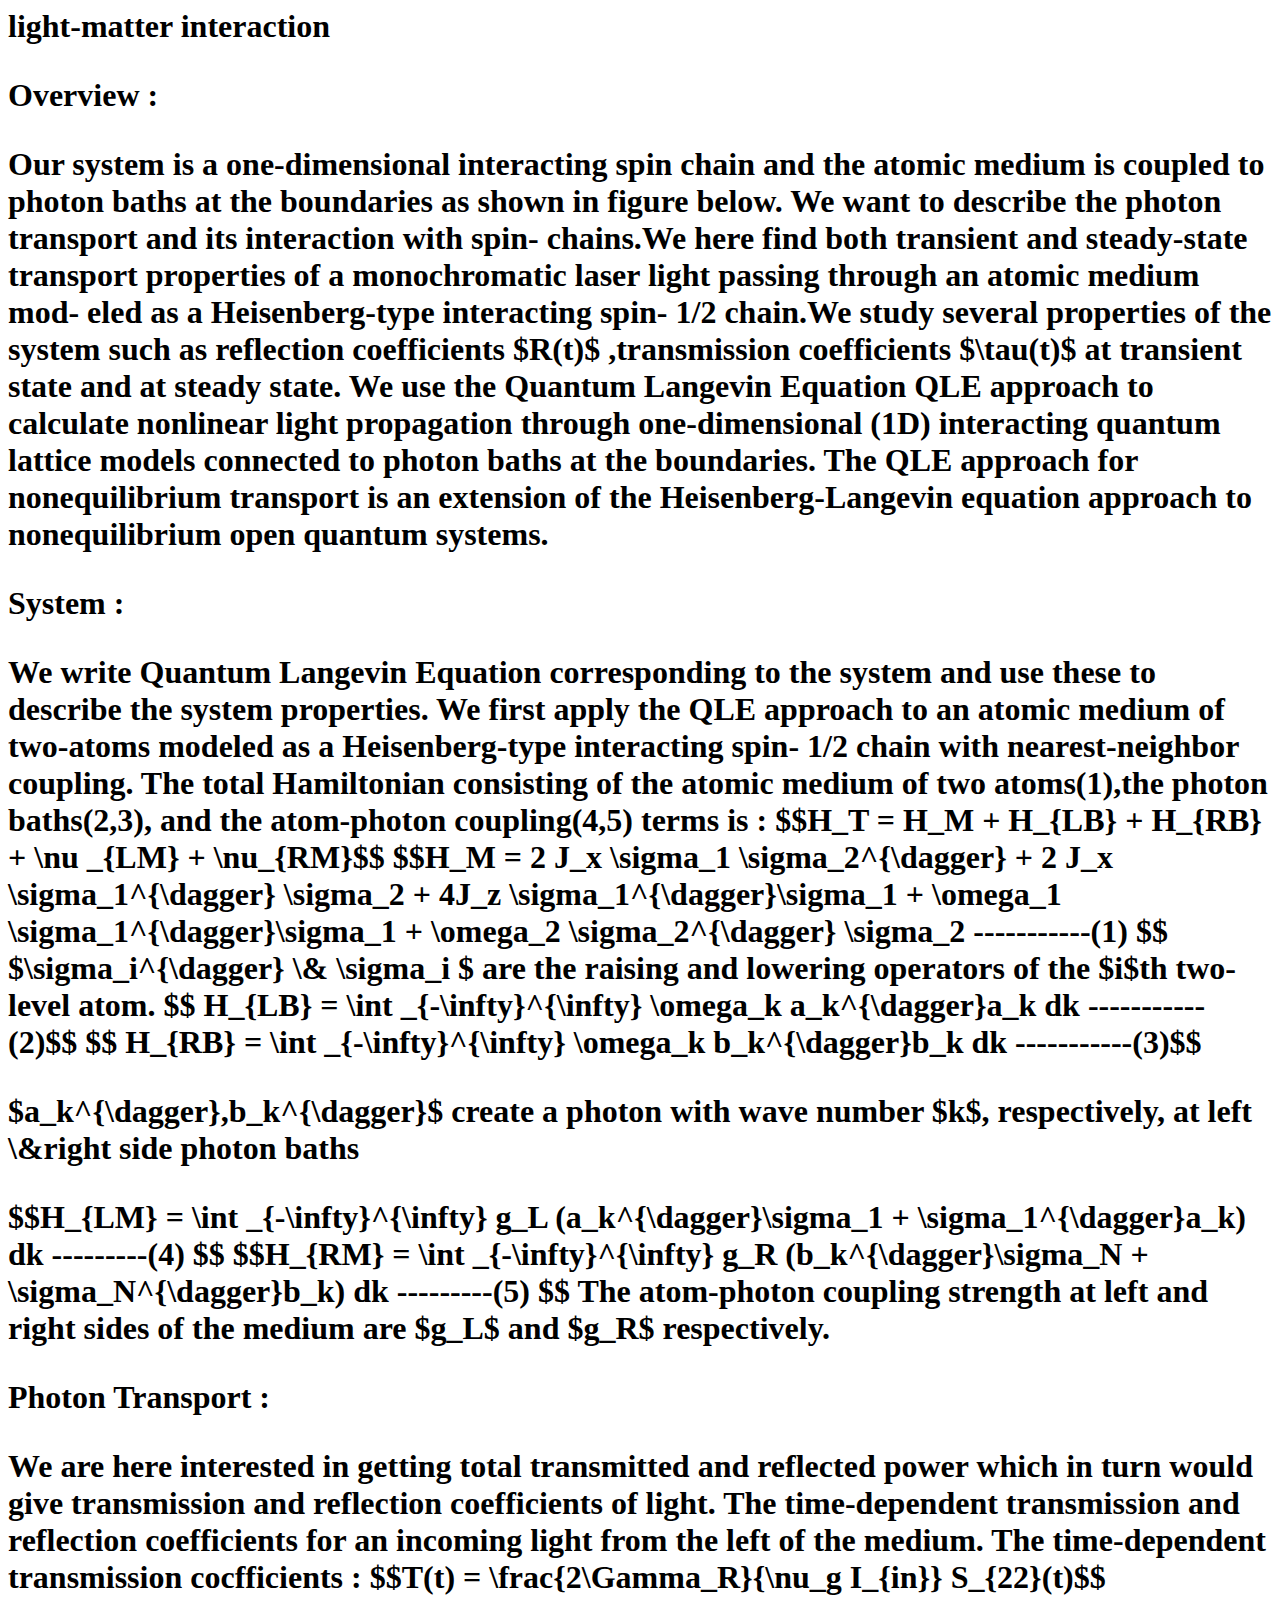
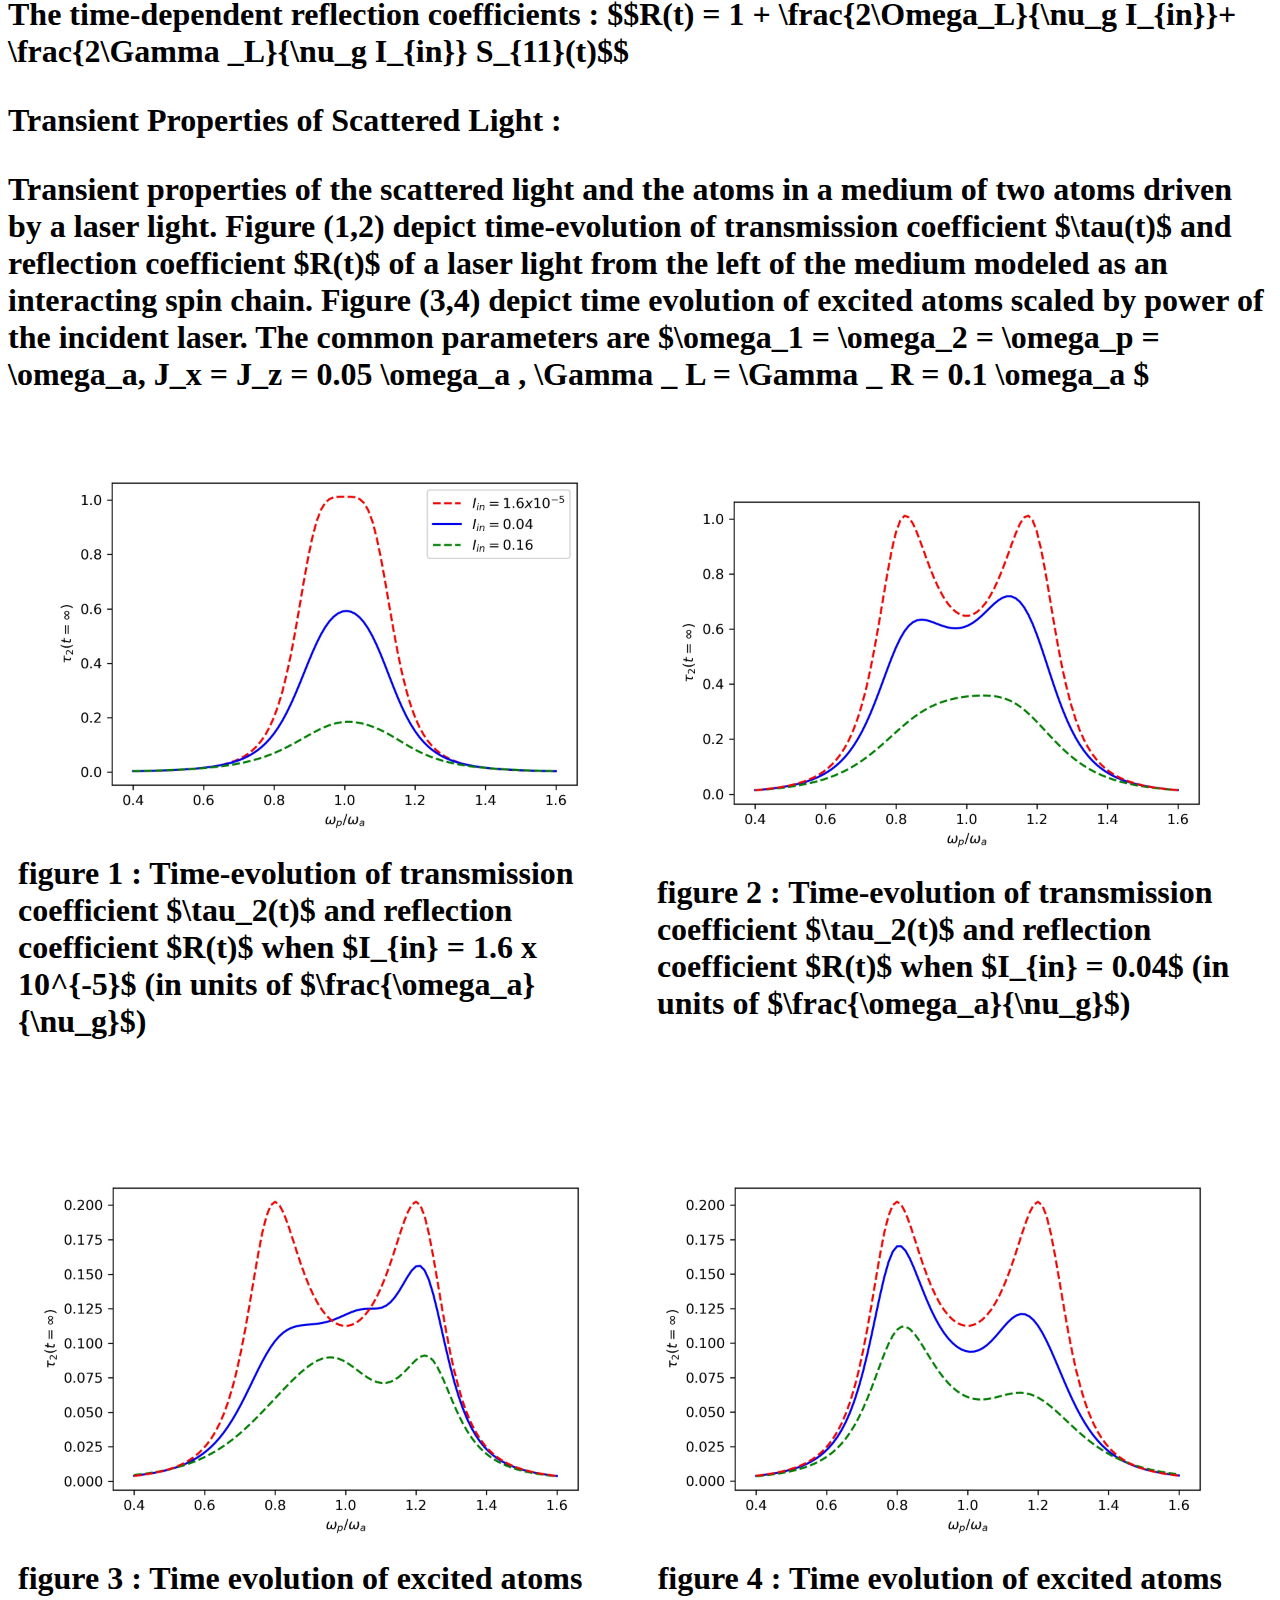
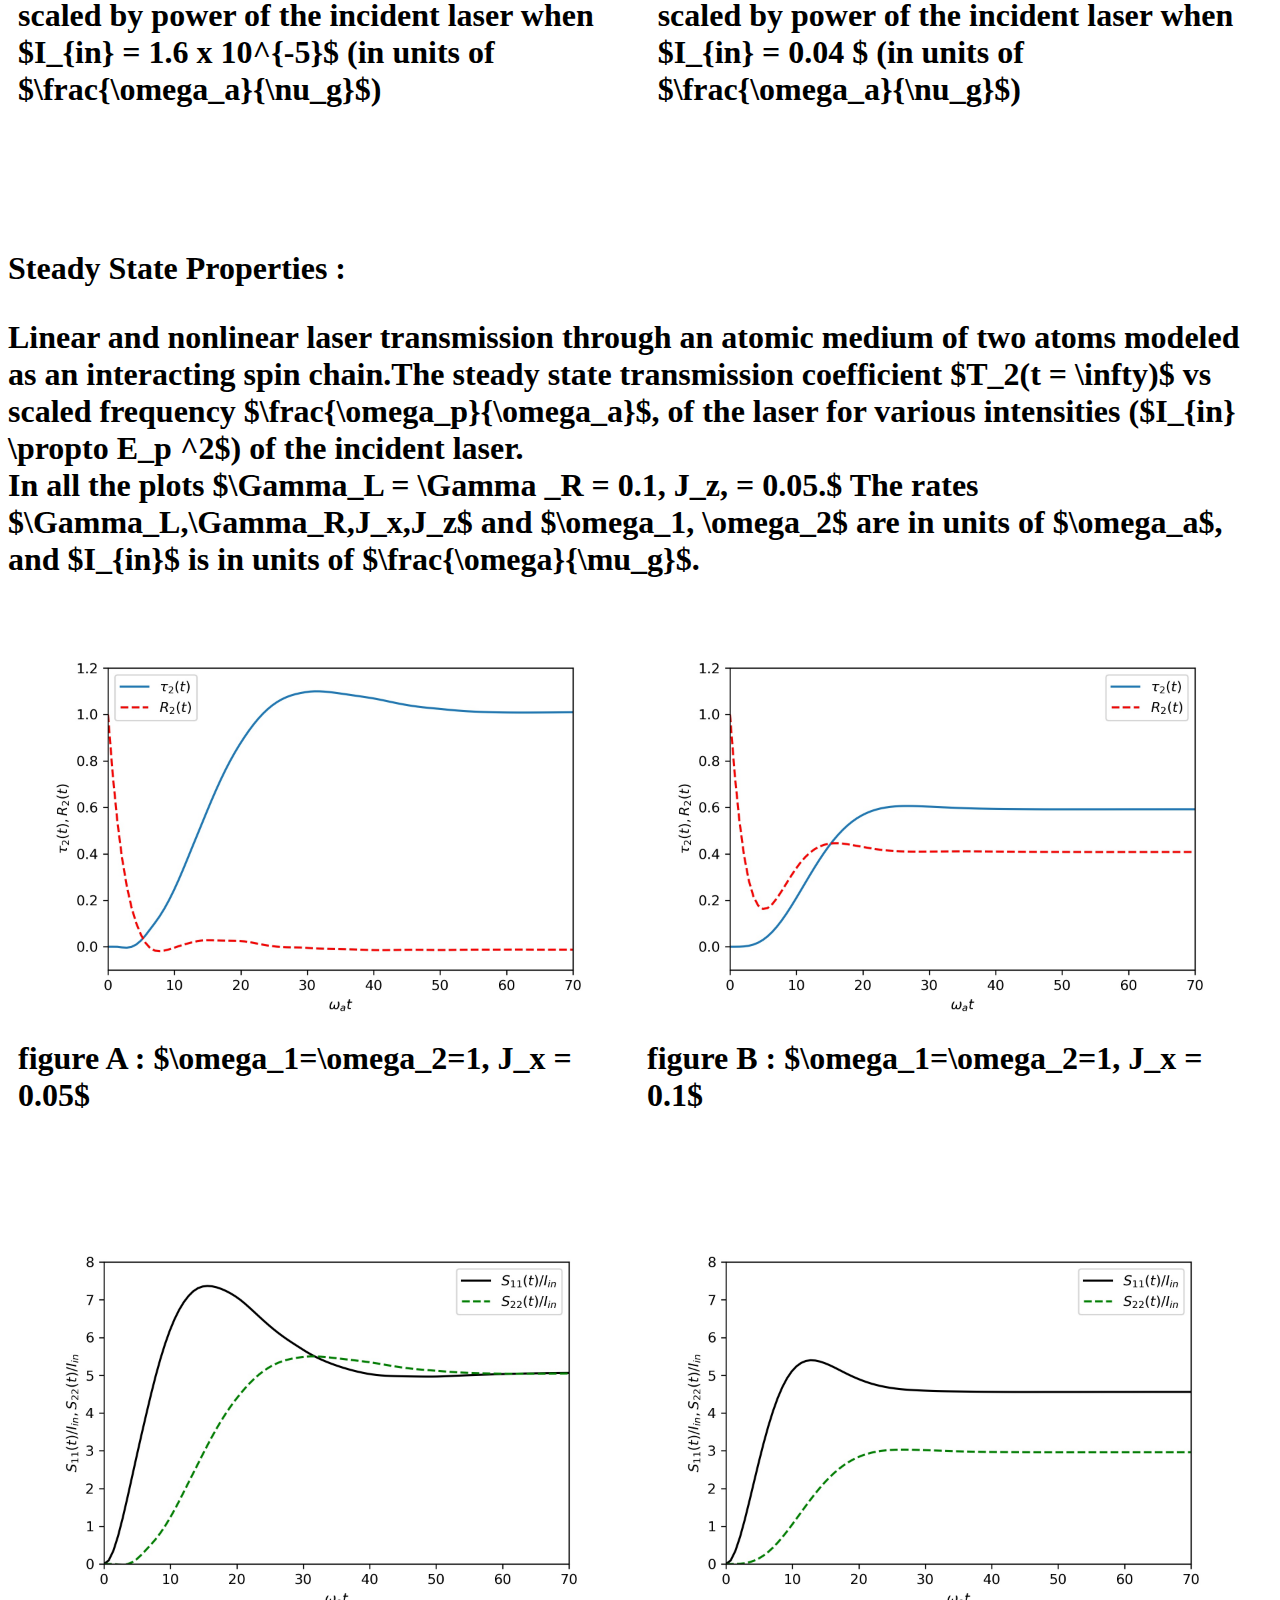
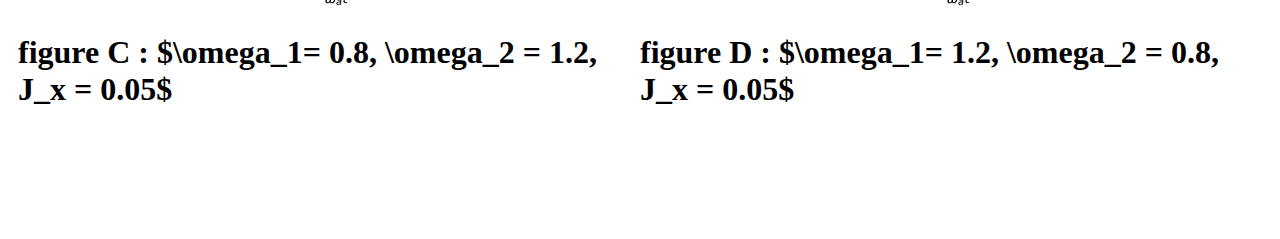
==== light/light.html @ db8a4f79 "Update light.html" ====
<html>
<!DOCTYPE HTML PUBLIC "-//W3C//DTD HTML 4.01//EN" "http://www.w3.org/TR/html4/strict.dtd">
<html lang="en">
<head>
<meta http-equiv="content-type" content="text/html; charset=utf-8">
<title>Light Matter Interactions</title>
<script type="text/javascript" charset="utf-8" src="
https://cdn.mathjax.org/mathjax/latest/MathJax.js?config=TeX-AMS-MML_HTMLorMML,
https://vincenttam.github.io/javascripts/MathJaxLocal.js"></script>
	<style>
		.container{
			position:relative;
			width:calc(100% - 20px);
			height:fit-content;
			
			padding:10px;
		}
		.row{
			position:relative;
			width:100%;
			height:fit-content;
	
			display:flex;
			justify-content:space-around;
			align-items:center;
		}
		.col{
		           position:relative;
			display:flex;
			justify-content:center;
			align-items:center;
			flex-direction:column;
			margin-bottom:100px;
		}
		.col>div{
			 margin-top:20px;
			}
	</style>
</head>
<body>
	<h1>light-matter interaction<h1>
<p>
	<b>Overview :</b>
	<p>

Our system is a one-dimensional interacting spin chain and the atomic medium
is coupled to photon baths at the boundaries as shown in figure below.
We want to describe the photon transport and its interaction with spin-
chains.We here find both transient and steady-state transport properties
of a monochromatic laser light passing through an atomic medium mod-
eled as a Heisenberg-type interacting spin- 1/2 chain.We study several
properties of the system such as reflection coefficients $R(t)$ ,transmission
coefficients $\tau(t)$ at transient state and at steady state. We use the Quantum 
		Langevin Equation QLE approach to calculate nonlinear light 
 propagation through one-dimensional (1D) interacting quantum lattice models 
connected to photon baths at the boundaries. The QLE approach for nonequilibrium transport 
		is an extension of
the Heisenberg-Langevin equation approach to nonequilibrium open quantum systems. 
<br>
		
<p>
	<b>
System : </b><p>
		We write Quantum Langevin Equation corresponding to the
system and use these to describe the system properties. We first apply the QLE approach 
		to an atomic medium of two-atoms modeled 
as a Heisenberg-type interacting spin- 1/2 chain with nearest-neighbor
coupling. The total Hamiltonian consisting of the atomic medium of two atoms(1),the
photon baths(2,3), and the atom-photon coupling(4,5) terms is :
$$H_T =  H_M + H_{LB} + H_{RB} + \nu _{LM} + \nu_{RM}$$
$$H_M = 2 J_x \sigma_1 \sigma_2^{\dagger} + 2 J_x \sigma_1^{\dagger} \sigma_2 + 
4J_z \sigma_1^{\dagger}\sigma_1 + \omega_1 \sigma_1^{\dagger}\sigma_1 + \omega_2 \sigma_2^{\dagger} \sigma_2 -----------(1)
$$
		$\sigma_i^{\dagger} \& \sigma_i $ are the raising and lowering operators of the $i$th two-level atom.
$$ H_{LB} = \int _{-\infty}^{\infty} \omega_k a_k^{\dagger}a_k dk -----------(2)$$
$$ H_{RB} = \int _{-\infty}^{\infty} \omega_k b_k^{\dagger}b_k dk -----------(3)$$
<p>
$a_k^{\dagger},b_k^{\dagger}$ create a photon with wave number $k$, respectively, at left \&right side photon baths
<p>
$$H_{LM} = \int _{-\infty}^{\infty} g_L (a_k^{\dagger}\sigma_1 + \sigma_1^{\dagger}a_k) dk ---------(4)
$$
$$H_{RM} = \int _{-\infty}^{\infty} g_R (b_k^{\dagger}\sigma_N + \sigma_N^{\dagger}b_k) dk ---------(5)
$$
	The atom-photon coupling strength at left and right sides of the medium are $g_L$ and $g_R$ respectively.

<p>
<b>Photon Transport :</b>
<p>
We are here interested in getting total transmitted and reflected power which in turn would give transmission and reflection coefficients of light.
The time-dependent transmission and reflection coefficients for an incoming light from the left of the medium.

The time-dependent transmission cocfficients :
$$T(t) = \frac{2\Gamma_R}{\nu_g I_{in}} S_{22}(t)$$
<br>
The time-dependent reflection coefficients :

$$R(t) = 1 + \frac{2\Omega_L}{\nu_g I_{in}}+ \frac{2\Gamma _L}{\nu_g I_{in}} S_{11}(t)$$

 <p>
<b>Transient Properties of Scattered Light : </b>
<p>
Transient properties of the scattered light and the atoms in a medium of
two atoms driven by a laser light. Figure (1,2) depict time-evolution of
transmission coefficient $\tau(t)$ and reflection coefficient $R(t)$ of a laser
light from the left of the medium modeled as an interacting spin chain.
Figure (3,4) depict time evolution of excited atoms scaled by power of
the incident laser.

The common parameters are

$\omega_1 = \omega_2 = \omega_p = \omega_a, J_x = J_z =  0.05 \omega_a , \Gamma _ L = \Gamma _ R = 0.1 \omega_a $
<div class="container">
	<div class="row" >
		<div class="col" >
			<img src="fig1.jpg" height="400px" width="600px"/>
			<div > figure 1 : Time-evolution of transmission coefficient $\tau_2(t)$
				 and reflection coefficient $R(t)$ when $I_{in} = 1.6 x 10^{-5}$ (in units of $\frac{\omega_a}{\nu_g}$) </div>
		</div>
		<div class="col">
			<img src="fig2.jpg" height="400px" width="600px"/>
			<div> figure 2 : Time-evolution of transmission coefficient $\tau_2(t)$
				 and reflection coefficient $R(t)$ when $I_{in} = 0.04$ (in units of $\frac{\omega_a}{\nu_g}$) </div>
		</div>
	</div>
	<div class="row">
		<div class="col" >
			<img src="fig3.jpg" height="400px" width="600px"/>
			<div > figure 3 : Time evolution of excited atoms scaled by power of the incident laser when  $I_{in} = 1.6 x 10^{-5}$ (in units of $\frac{\omega_a}{\nu_g}$) </div>
		</div>
		<div class="col" >
			<img src="fig4.jpg" height="400px" width="600px"/>
			<div > figure 4 : Time evolution of excited atoms scaled by power of the incident laser when  $I_{in} = 0.04 $ (in units of $\frac{\omega_a}{\nu_g}$) </div>
		</div>
	</div>
</div>


<p>
<b>Steady State Properties :</b>
<p>
Linear and nonlinear laser transmission through an atomic medium of
two atoms modeled as an interacting spin chain.The steady state
transmission coefficient $T_2(t = \infty)$ vs scaled frequency $\frac{\omega_p}{\omega_a}$, of the laser
for various intensities ($I_{in} \propto E_p ^2$) of the incident laser.
<br>
In all the plots $\Gamma_L = \Gamma _R = 0.1, J_z, = 0.05.$ The rates $\Gamma_L,\Gamma_R,J_x,J_z$ and
$\omega_1, \omega_2$ are in units of $\omega_a$, and $I_{in}$ is in units of $\frac{\omega}{\mu_g}$.


<div class="container">
	<div class="row" >
		<div class="col" >
			<img src="figA.jpg" height="400px" width="600px"/>
			<div > figure A : $\omega_1=\omega_2=1, J_x = 0.05$ </div>
		</div>
		<div class="col">
			<img src="figB.jpg" height="400px" width="600px"/>
			<div > figure B : $\omega_1=\omega_2=1, J_x = 0.1$ </div>
		</div>
	</div>
	<div class="row">
		<div class="col" >
			<img src="figC.jpg" height="400px" width="600px"/>
			<div > figure C : $\omega_1= 0.8, \omega_2 = 1.2, J_x = 0.05$ </div>
		</div>
		<div class="col" >
			<img src="figD.jpg" height="400px" width="600px"/>
			<div > figure D : $\omega_1= 1.2, \omega_2 = 0.8, J_x = 0.05$ </div>
		</div>
	</div>
</div>

</body>
</html>
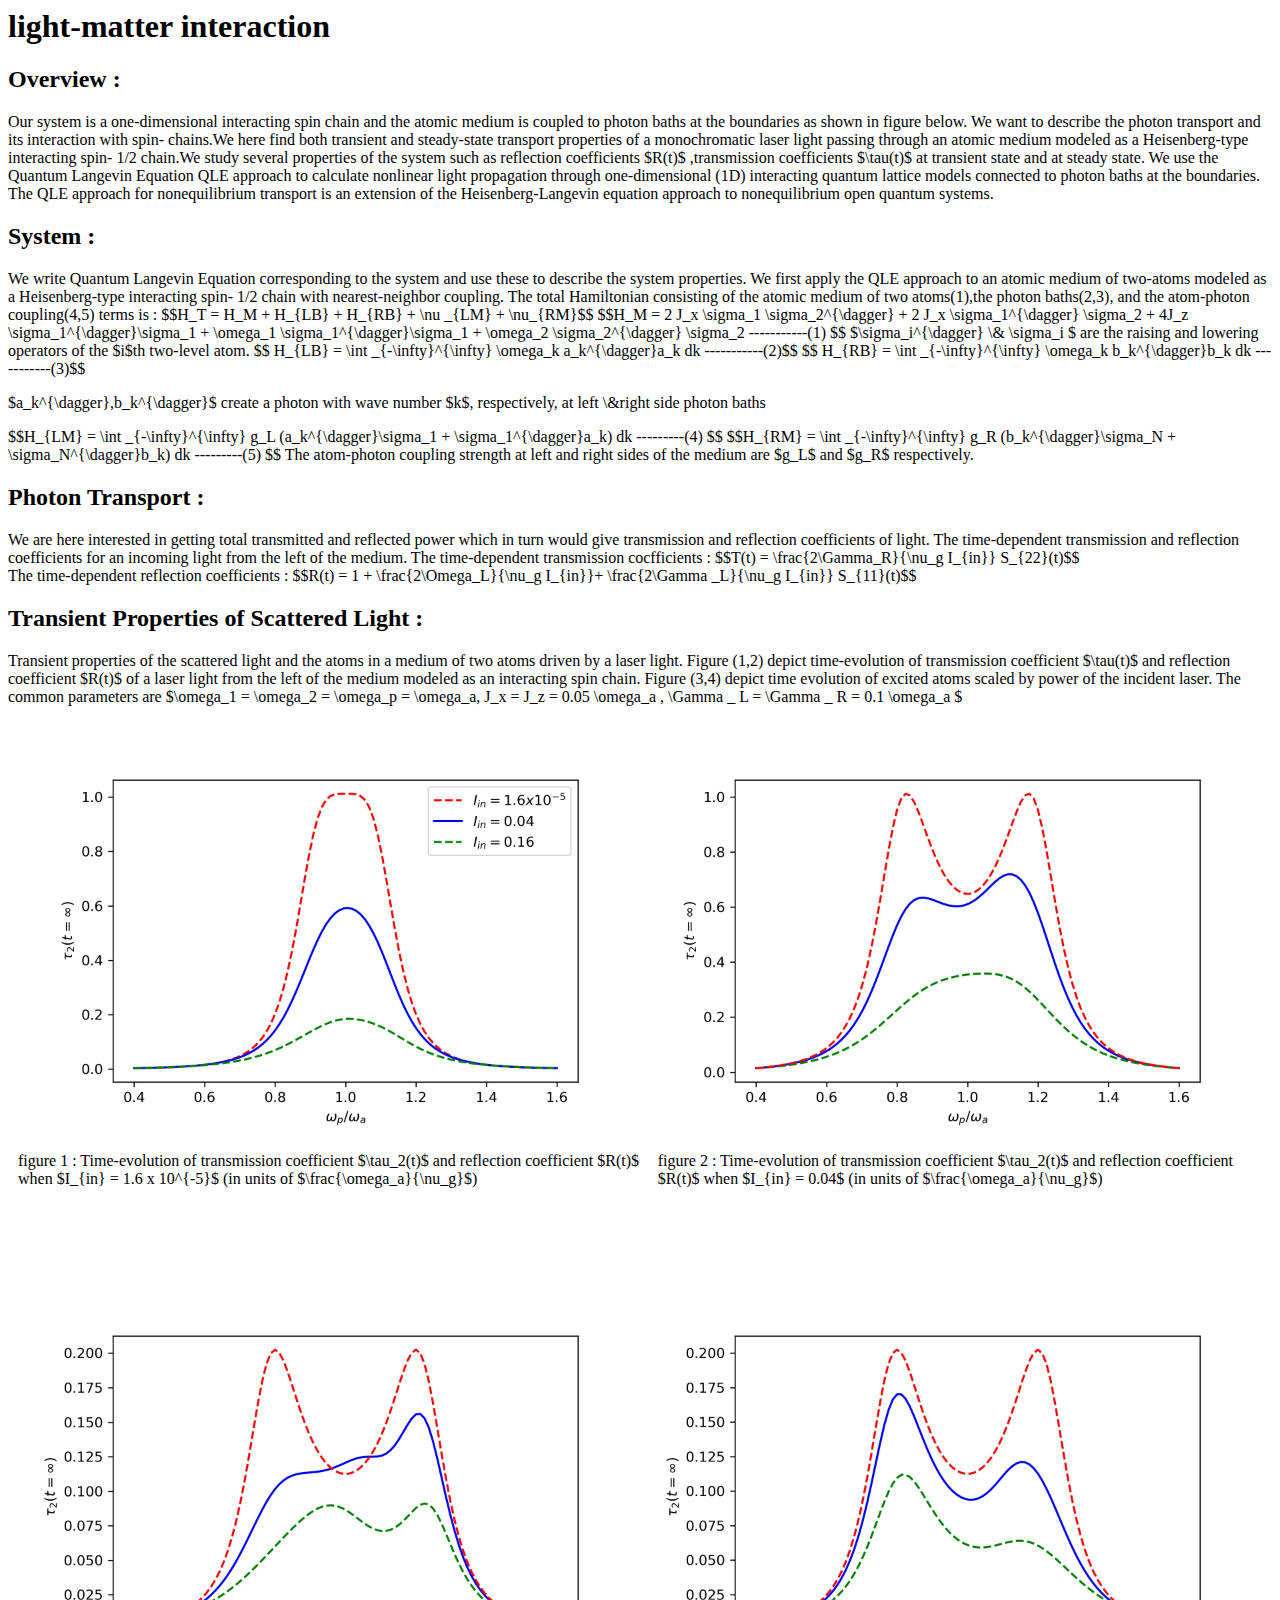
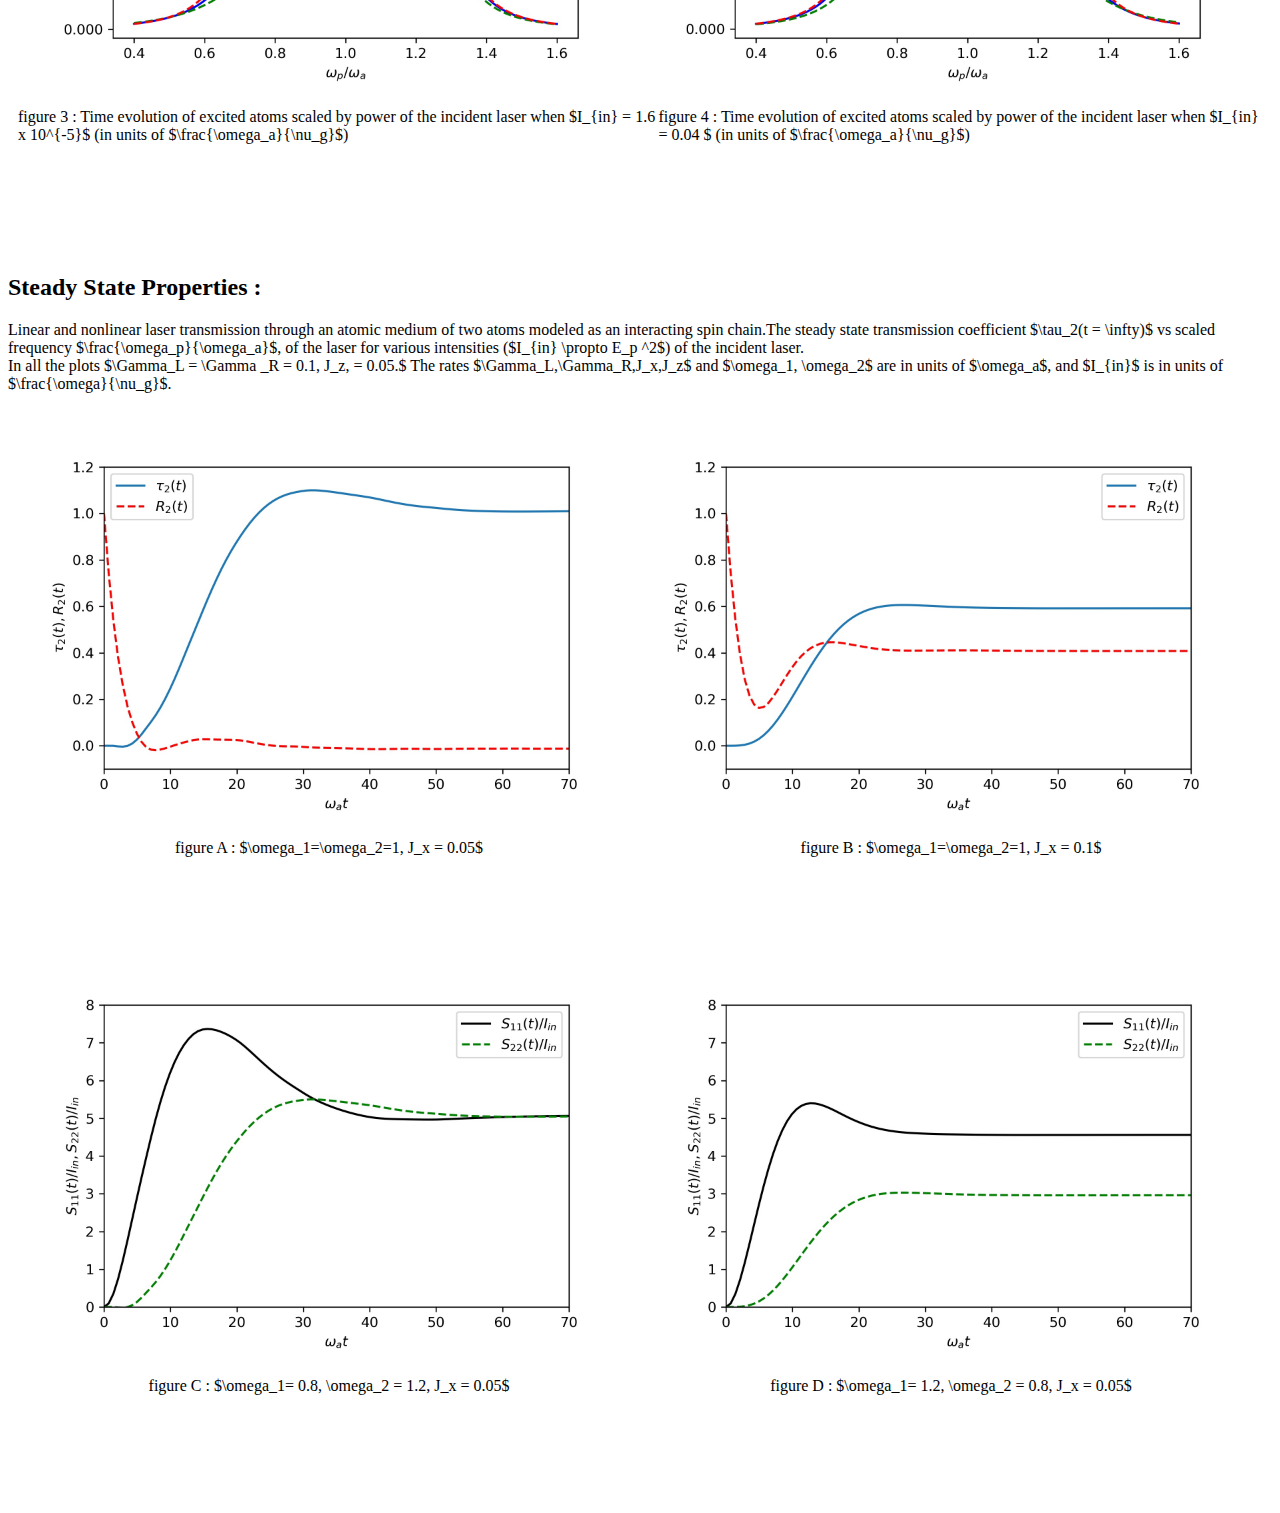
==== commit 4e89d5ab: "Update light.html" ====
--- a/light/light.html
+++ b/light/light.html
@@ -38,17 +38,15 @@
 	</style>
 </head>
 <body>
-	<h1>light-matter interaction<h1>
-<p>
-	<b>Overview :</b>
-	<p>
+	<h1>light-matter interaction</h1>
+
+<h2>Overview :</h2>
 
 Our system is a one-dimensional interacting spin chain and the atomic medium
 is coupled to photon baths at the boundaries as shown in figure below.
 We want to describe the photon transport and its interaction with spin-
 chains.We here find both transient and steady-state transport properties
-of a monochromatic laser light passing through an atomic medium mod-
-eled as a Heisenberg-type interacting spin- 1/2 chain.We study several
+of a monochromatic laser light passing through an atomic medium modeled as a Heisenberg-type interacting spin- 1/2 chain.We study several
 properties of the system such as reflection coefficients $R(t)$ ,transmission
 coefficients $\tau(t)$ at transient state and at steady state. We use the Quantum 
 		Langevin Equation QLE approach to calculate nonlinear light 
@@ -59,8 +57,8 @@
 <br>
 		
 <p>
-	<b>
-System : </b><p>
+	<h2>System : </h2>
+	<p>
 		We write Quantum Langevin Equation corresponding to the
 system and use these to describe the system properties. We first apply the QLE approach 
 		to an atomic medium of two-atoms modeled 
@@ -84,7 +82,7 @@
 	The atom-photon coupling strength at left and right sides of the medium are $g_L$ and $g_R$ respectively.
 
 <p>
-<b>Photon Transport :</b>
+<h2>Photon Transport :</h2>
 <p>
 We are here interested in getting total transmitted and reflected power which in turn would give transmission and reflection coefficients of light.
 The time-dependent transmission and reflection coefficients for an incoming light from the left of the medium.
@@ -97,7 +95,7 @@
 $$R(t) = 1 + \frac{2\Omega_L}{\nu_g I_{in}}+ \frac{2\Gamma _L}{\nu_g I_{in}} S_{11}(t)$$
 
  <p>
-<b>Transient Properties of Scattered Light : </b>
+<h2>Transient Properties of Scattered Light : </h2>
 <p>
 Transient properties of the scattered light and the atoms in a medium of
 two atoms driven by a laser light. Figure (1,2) depict time-evolution of
@@ -136,15 +134,15 @@
 
 
 <p>
-<b>Steady State Properties :</b>
+<h2>Steady State Properties :</h2>
 <p>
 Linear and nonlinear laser transmission through an atomic medium of
 two atoms modeled as an interacting spin chain.The steady state
-transmission coefficient $T_2(t = \infty)$ vs scaled frequency $\frac{\omega_p}{\omega_a}$, of the laser
-for various intensities ($I_{in} \propto E_p ^2$) of the incident laser.
+transmission coefficient $\tau_2(t = \infty)$ vs scaled frequency $\frac{\omega_p}{\omega_a}$, of the laser
+for various intensities  ($I_{in} \propto E_p ^2$) of the incident laser.
 <br>
 In all the plots $\Gamma_L = \Gamma _R = 0.1, J_z, = 0.05.$ The rates $\Gamma_L,\Gamma_R,J_x,J_z$ and
-$\omega_1, \omega_2$ are in units of $\omega_a$, and $I_{in}$ is in units of $\frac{\omega}{\mu_g}$.
+$\omega_1, \omega_2$ are in units of $\omega_a$, and $I_{in}$ is in units of $\frac{\omega}{\nu_g}$.
 
 
 <div class="container">
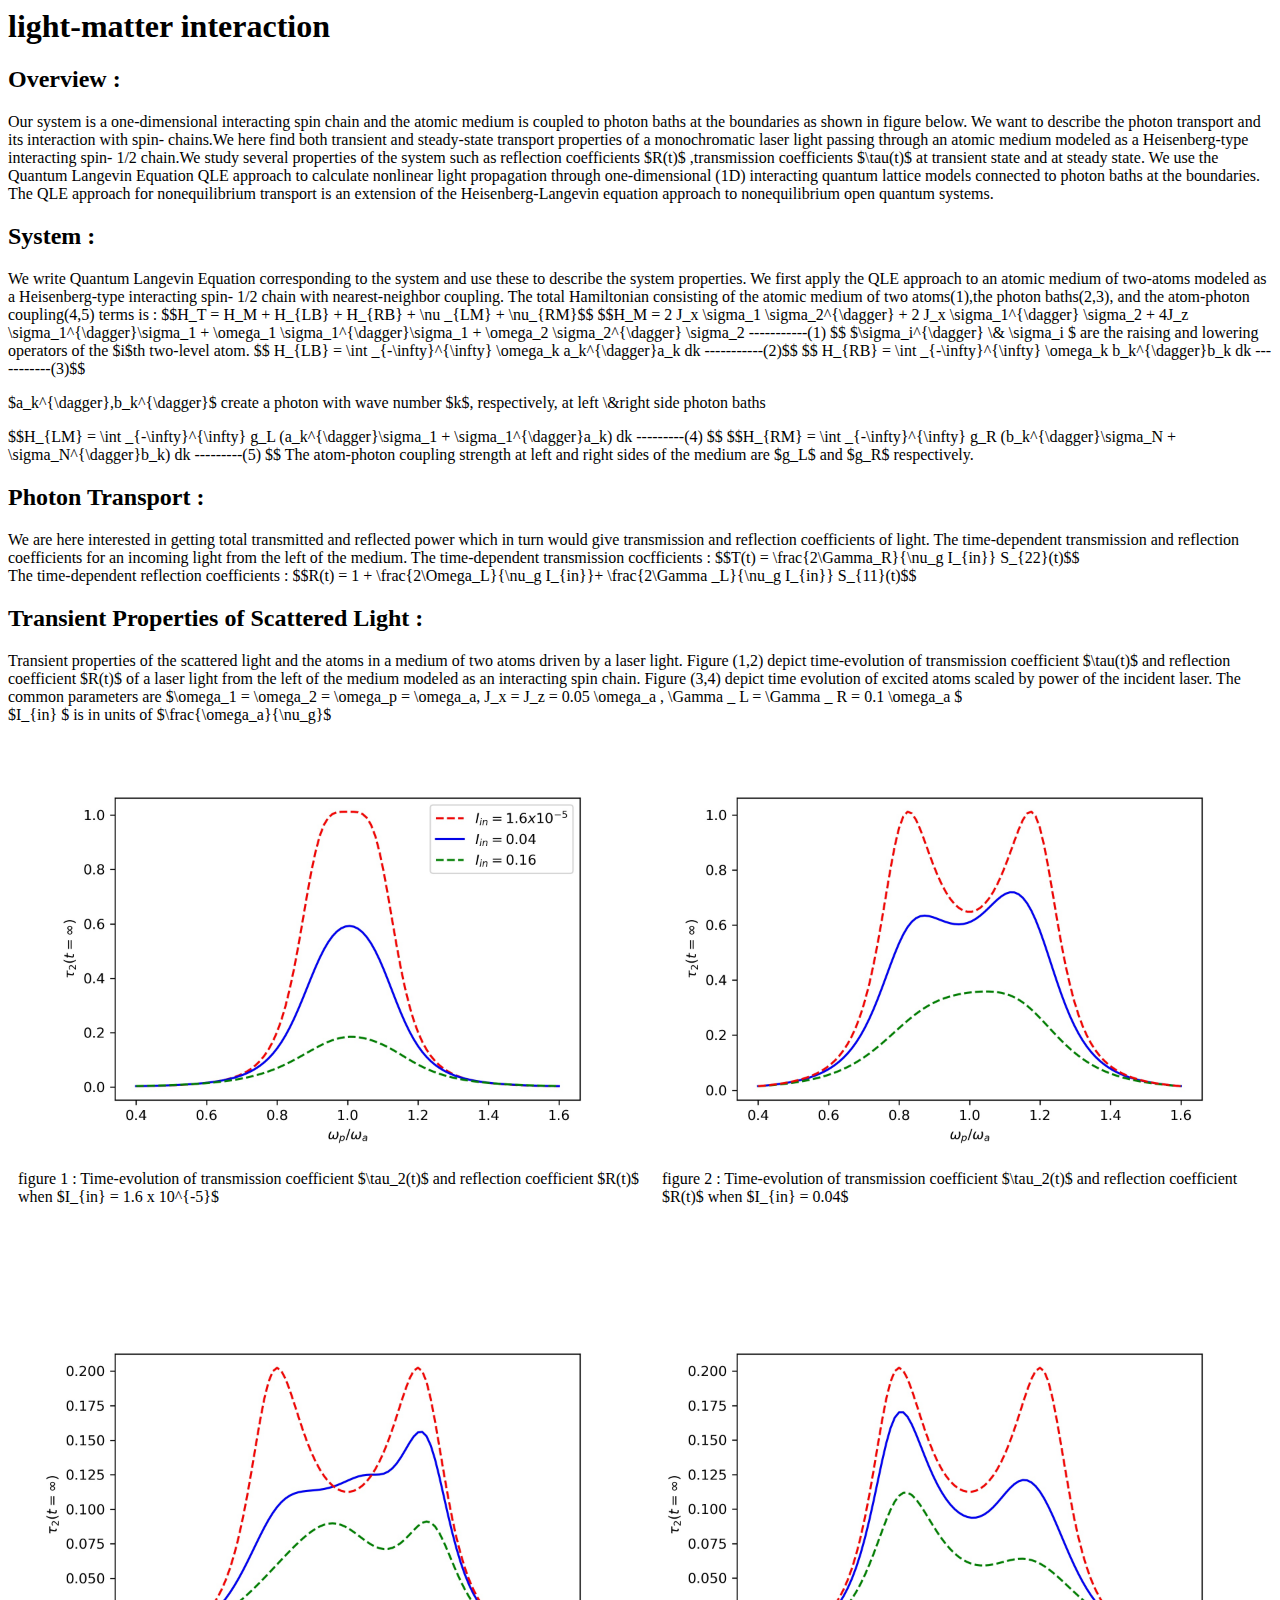
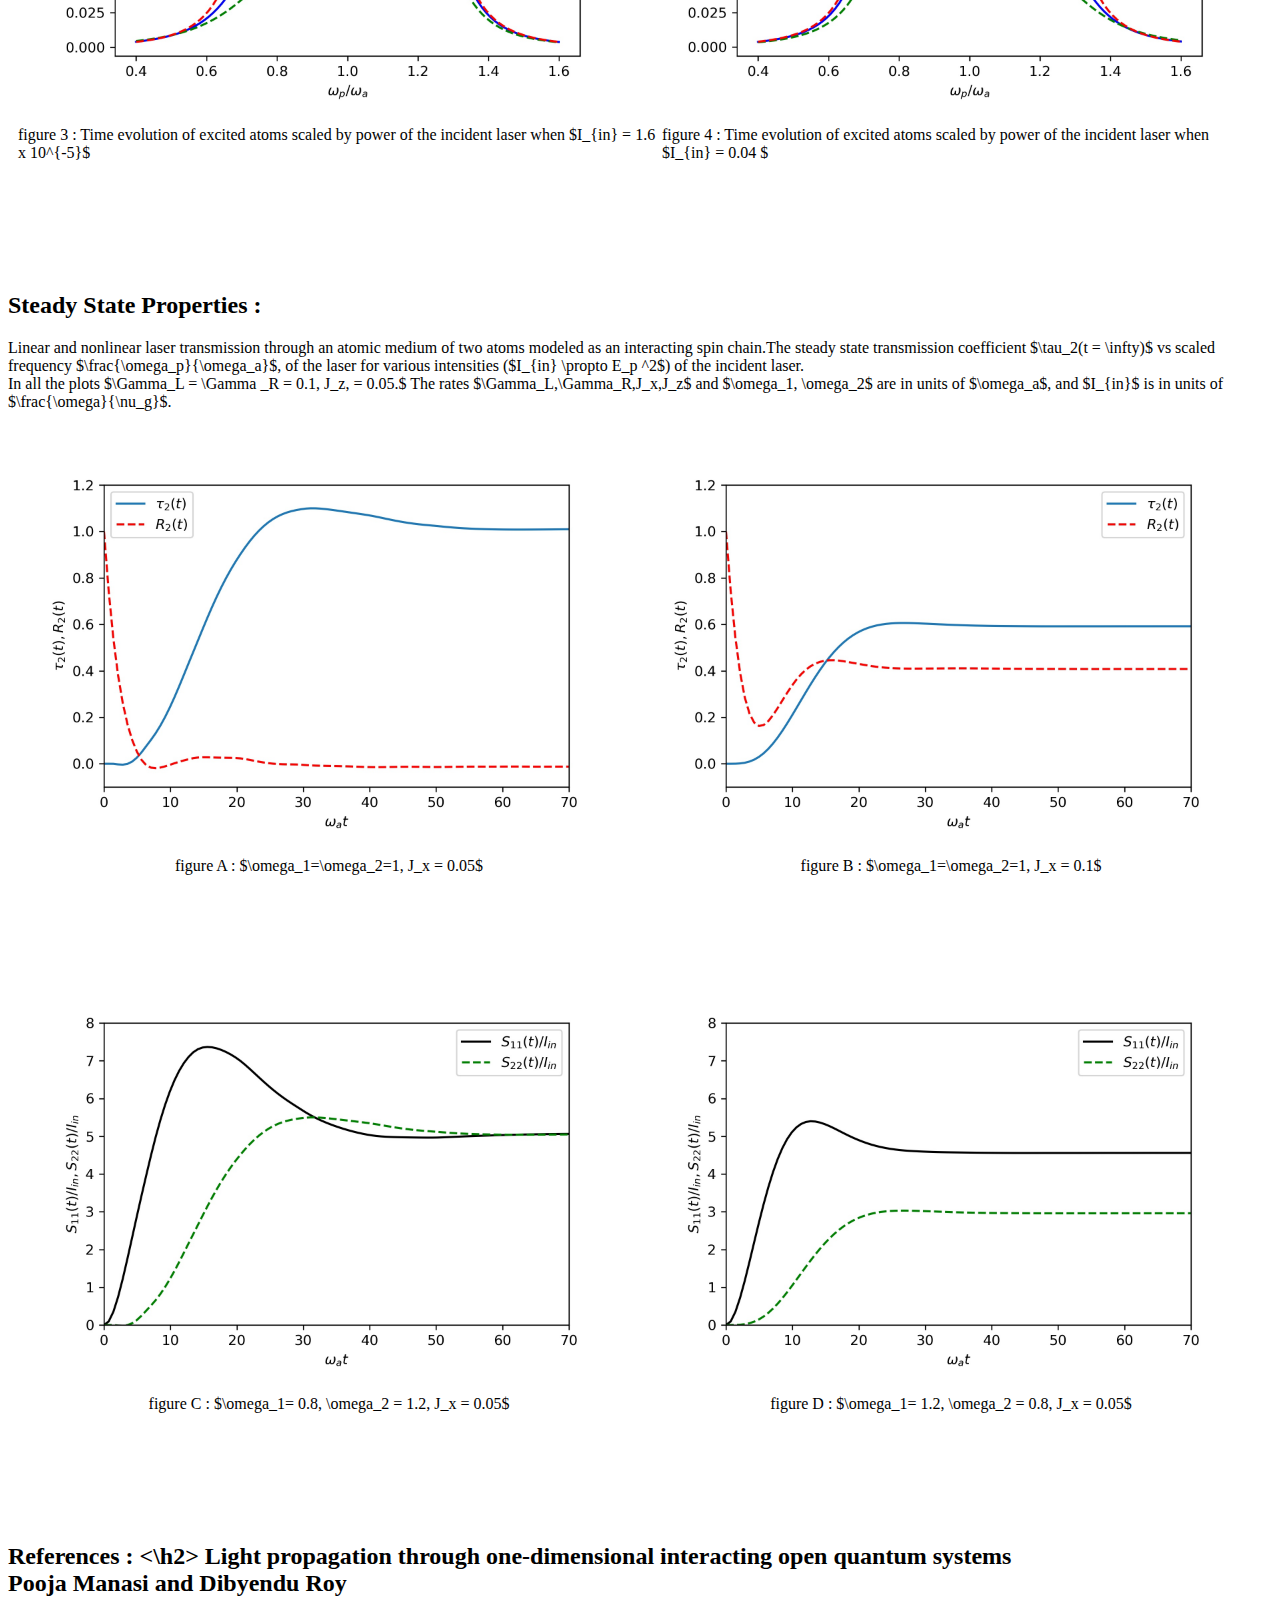
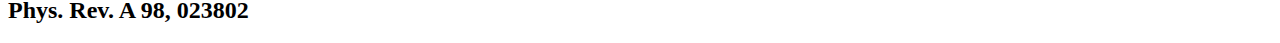
==== commit 621164a9: "Update light.html" ====
--- a/light/light.html
+++ b/light/light.html
@@ -107,27 +107,28 @@
 The common parameters are
 
 $\omega_1 = \omega_2 = \omega_p = \omega_a, J_x = J_z =  0.05 \omega_a , \Gamma _ L = \Gamma _ R = 0.1 \omega_a $
+	<br> $I_{in} $ is in units of $\frac{\omega_a}{\nu_g}$
 <div class="container">
 	<div class="row" >
 		<div class="col" >
 			<img src="fig1.jpg" height="400px" width="600px"/>
 			<div > figure 1 : Time-evolution of transmission coefficient $\tau_2(t)$
-				 and reflection coefficient $R(t)$ when $I_{in} = 1.6 x 10^{-5}$ (in units of $\frac{\omega_a}{\nu_g}$) </div>
+				 and reflection coefficient $R(t)$ when $I_{in} = 1.6 x 10^{-5}$  </div>
 		</div>
 		<div class="col">
 			<img src="fig2.jpg" height="400px" width="600px"/>
 			<div> figure 2 : Time-evolution of transmission coefficient $\tau_2(t)$
-				 and reflection coefficient $R(t)$ when $I_{in} = 0.04$ (in units of $\frac{\omega_a}{\nu_g}$) </div>
+				 and reflection coefficient $R(t)$ when $I_{in} = 0.04$ </div>
 		</div>
 	</div>
 	<div class="row">
 		<div class="col" >
 			<img src="fig3.jpg" height="400px" width="600px"/>
-			<div > figure 3 : Time evolution of excited atoms scaled by power of the incident laser when  $I_{in} = 1.6 x 10^{-5}$ (in units of $\frac{\omega_a}{\nu_g}$) </div>
+			<div > figure 3 : Time evolution of excited atoms scaled by power of the incident laser when  $I_{in} = 1.6 x 10^{-5}$ </div>
 		</div>
 		<div class="col" >
 			<img src="fig4.jpg" height="400px" width="600px"/>
-			<div > figure 4 : Time evolution of excited atoms scaled by power of the incident laser when  $I_{in} = 0.04 $ (in units of $\frac{\omega_a}{\nu_g}$) </div>
+			<div > figure 4 : Time evolution of excited atoms scaled by power of the incident laser when  $I_{in} = 0.04 $  </div>
 		</div>
 	</div>
 </div>
@@ -167,6 +168,9 @@
 		</div>
 	</div>
 </div>
-
+<h2>References : <\h2>
+Light propagation through one-dimensional interacting open quantum systems<br>
+Pooja Manasi and Dibyendu Roy<br>
+Phys. Rev. A 98, 023802 
 </body>
 </html>
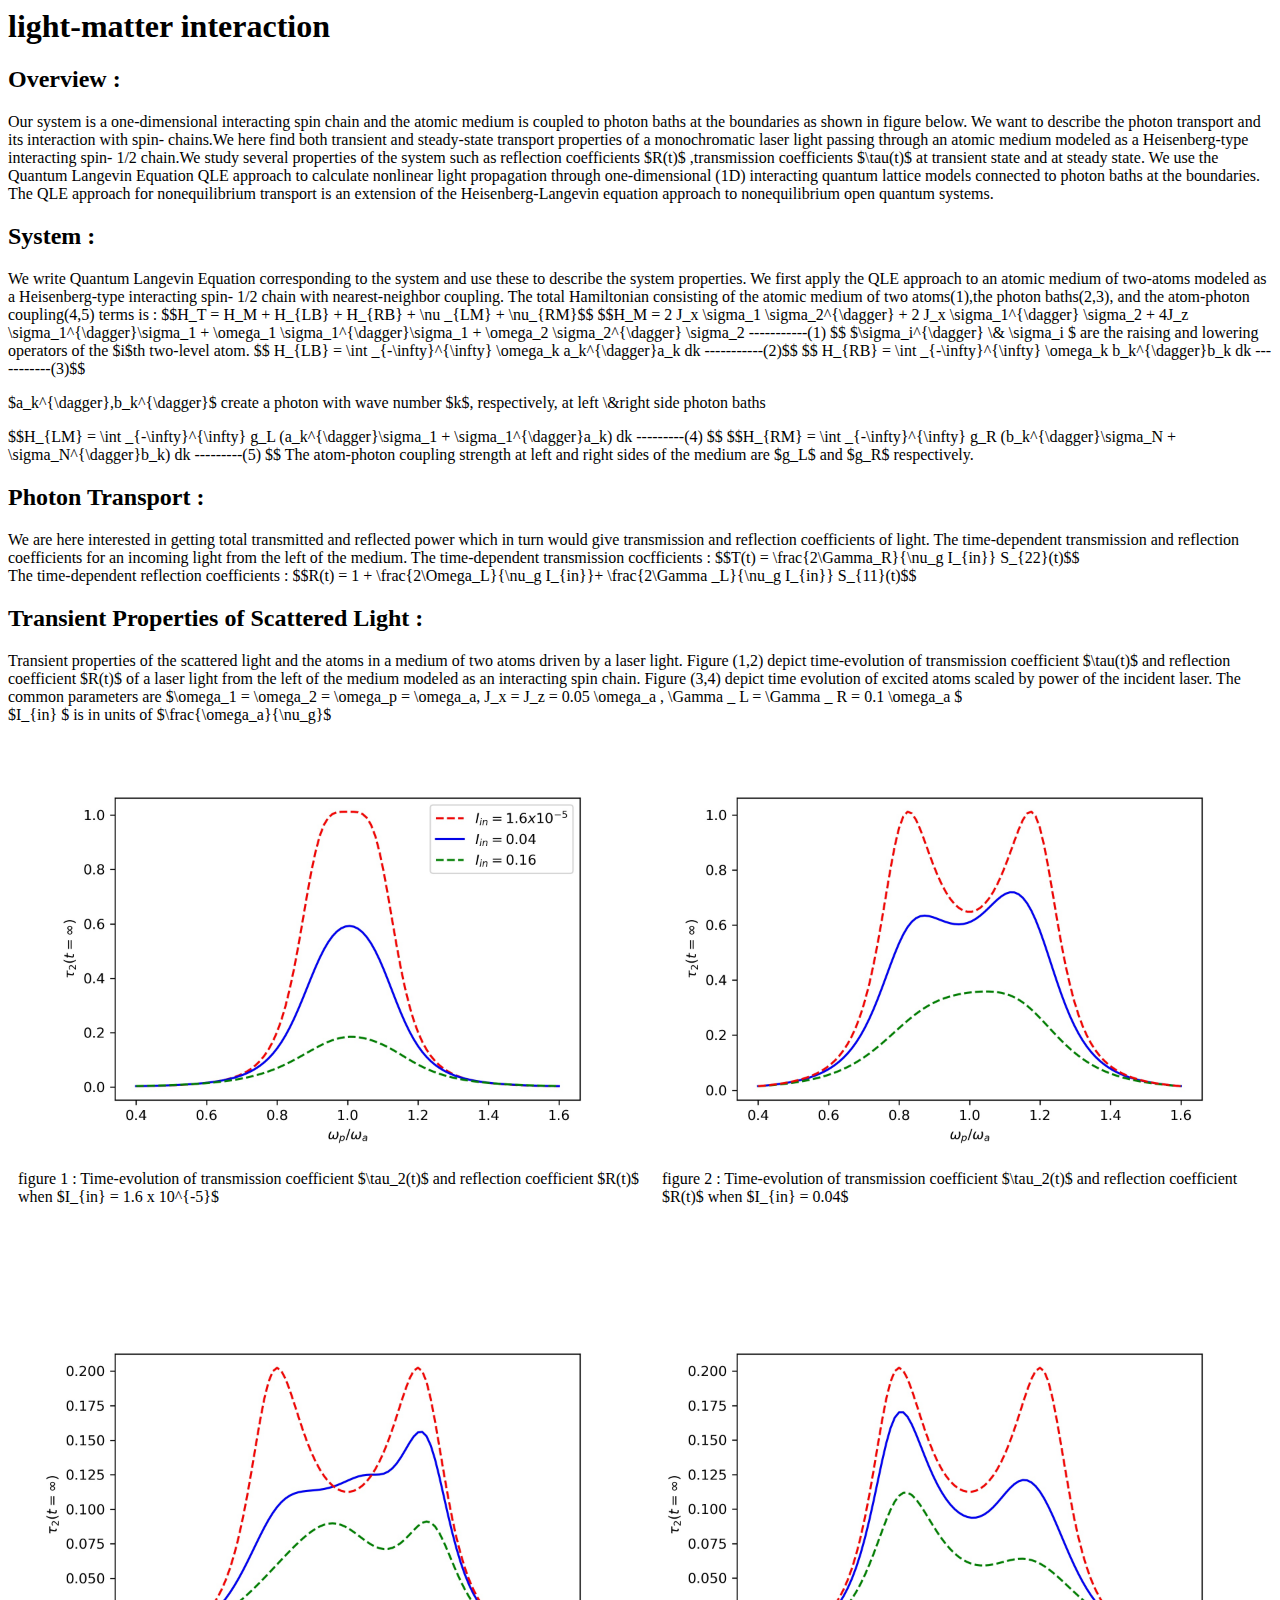
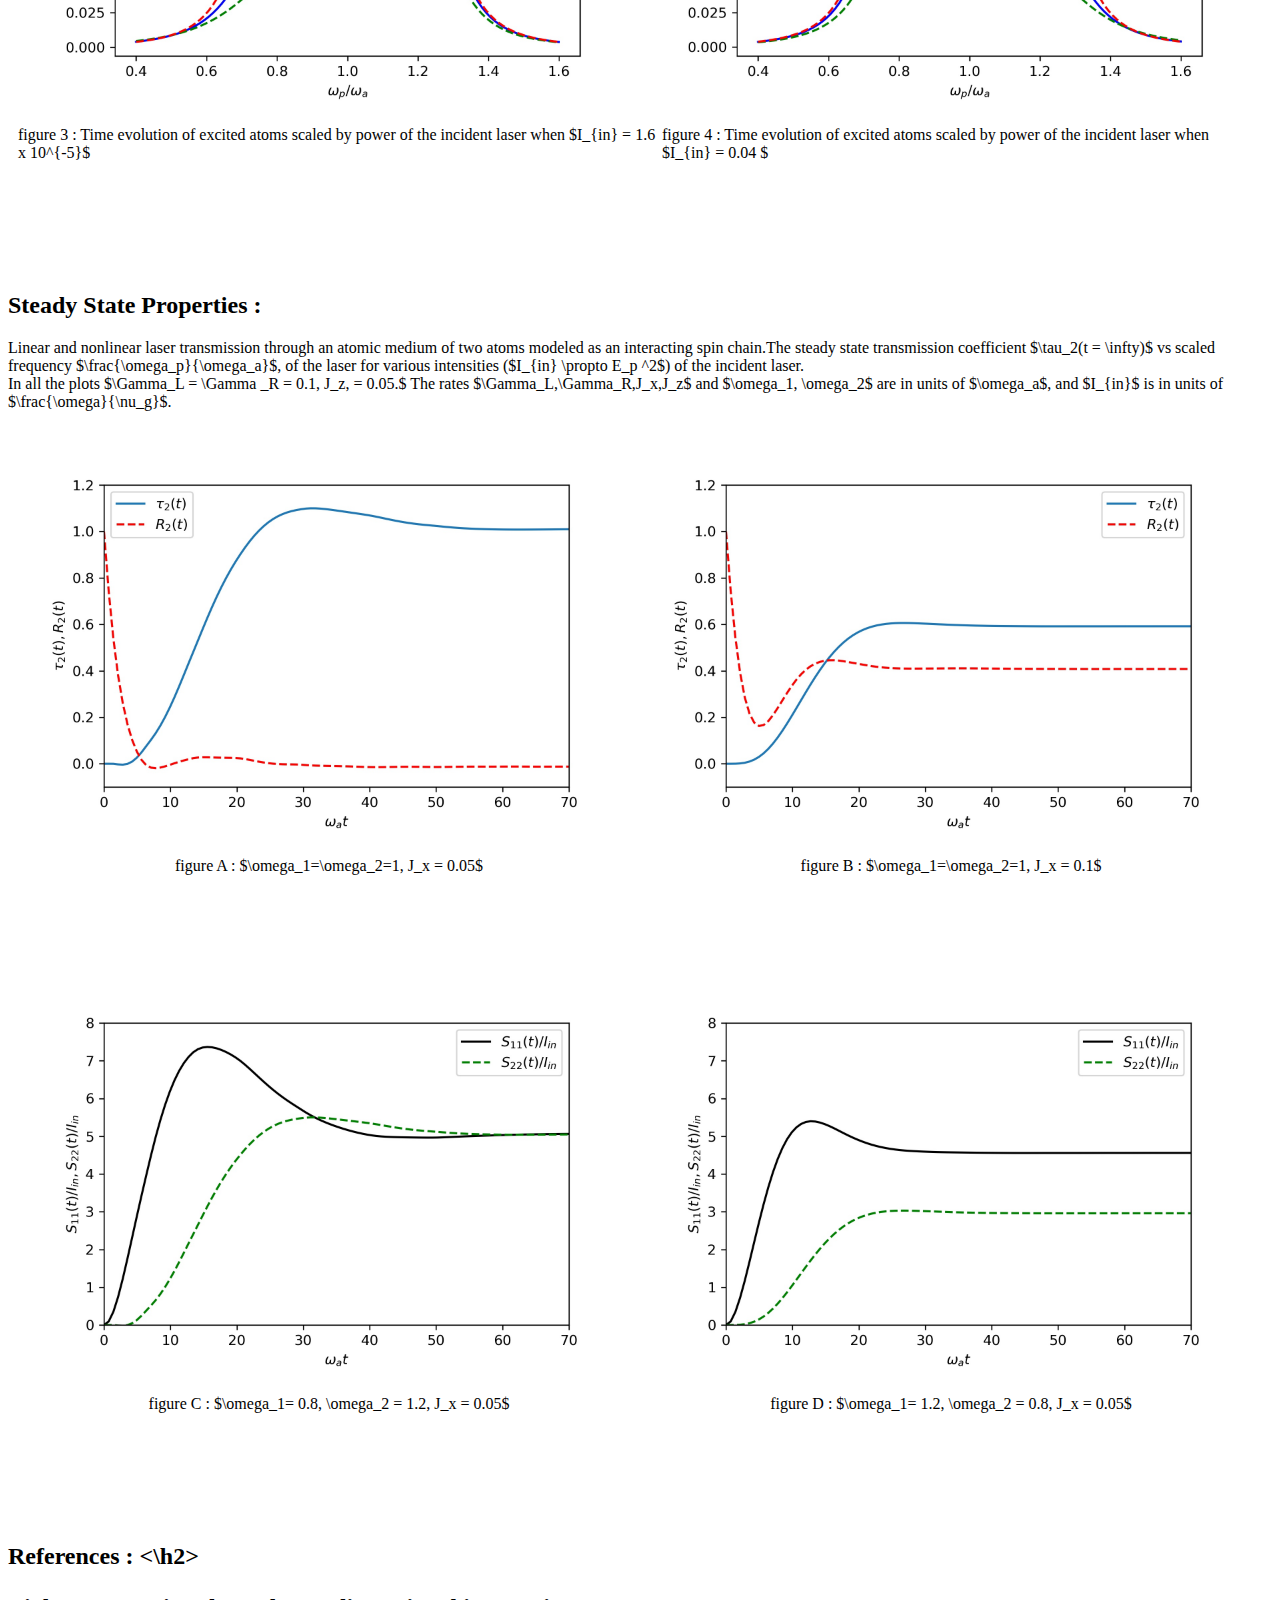
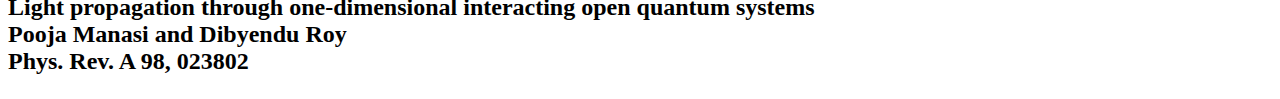
==== commit 5ad47087: "Update light.html" ====
--- a/light/light.html
+++ b/light/light.html
@@ -169,6 +169,7 @@
 	</div>
 </div>
 <h2>References : <\h2>
+	<p>
 Light propagation through one-dimensional interacting open quantum systems<br>
 Pooja Manasi and Dibyendu Roy<br>
 Phys. Rev. A 98, 023802 
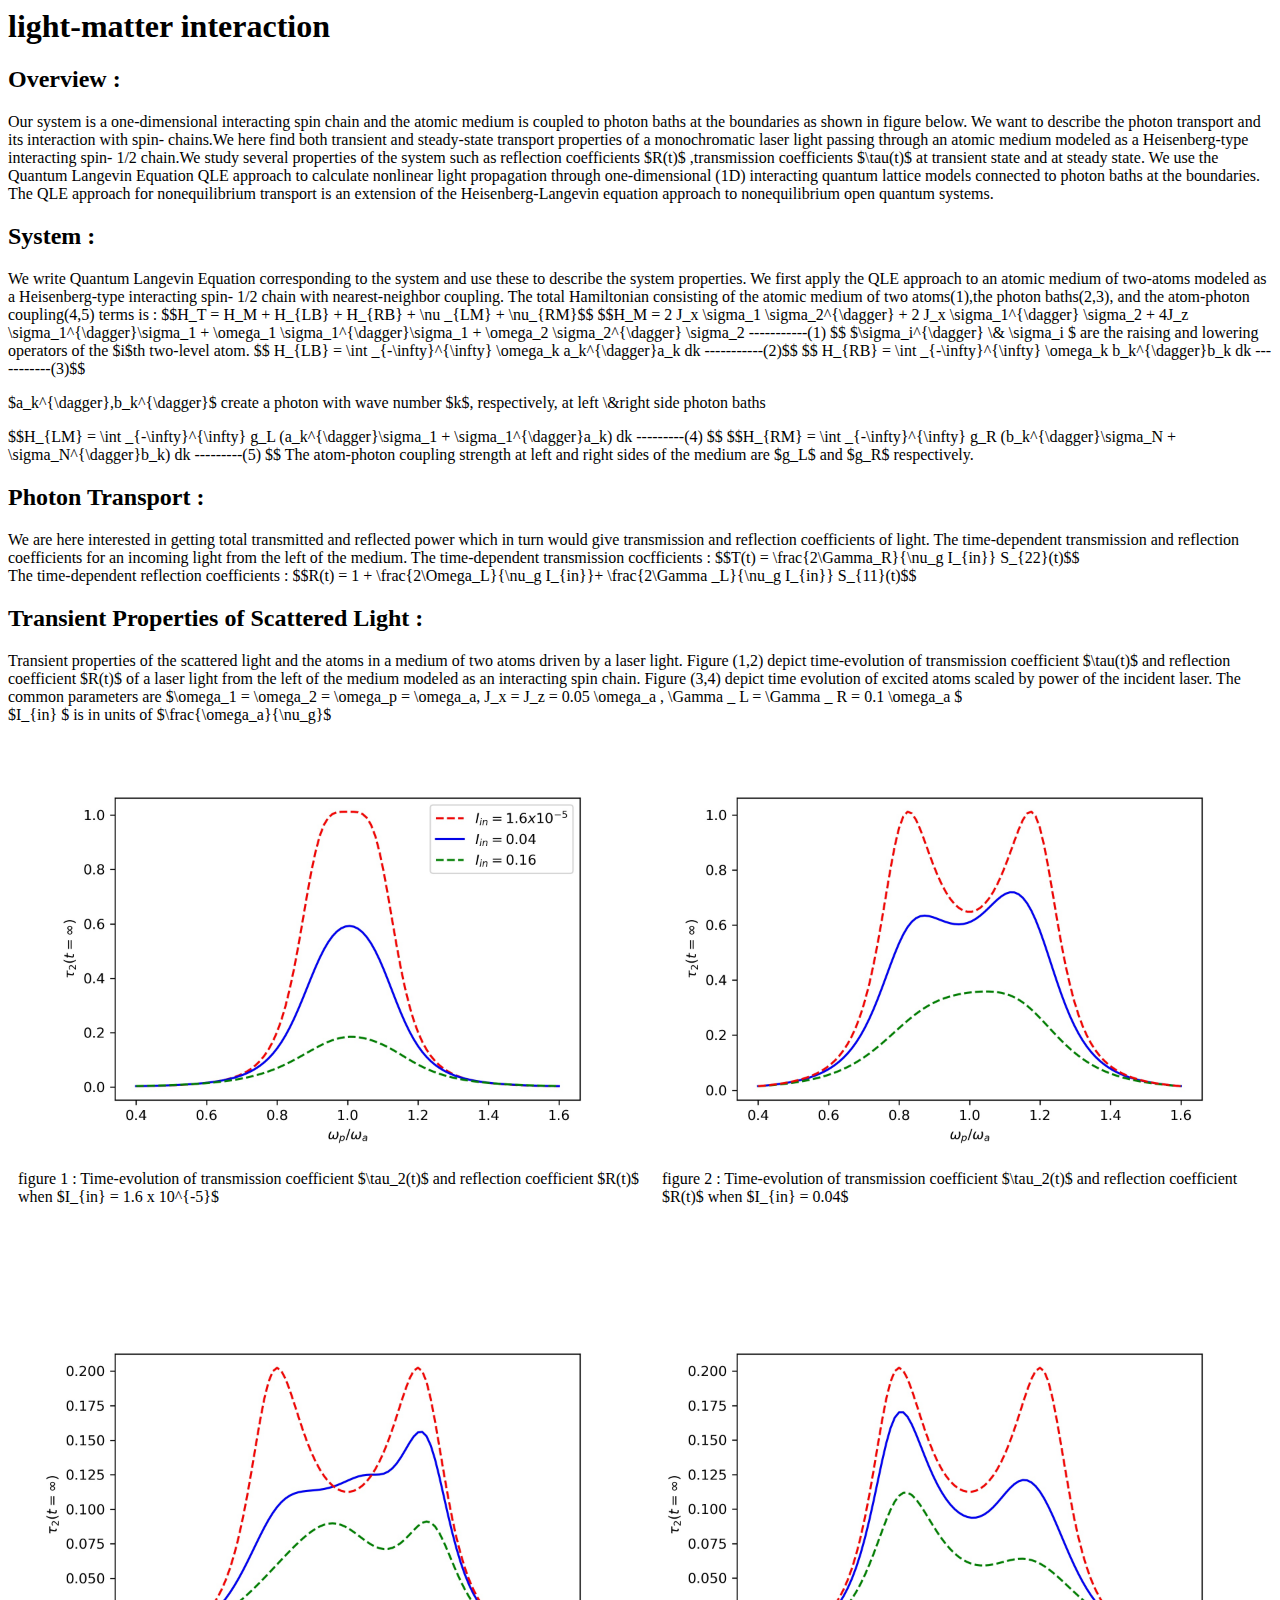
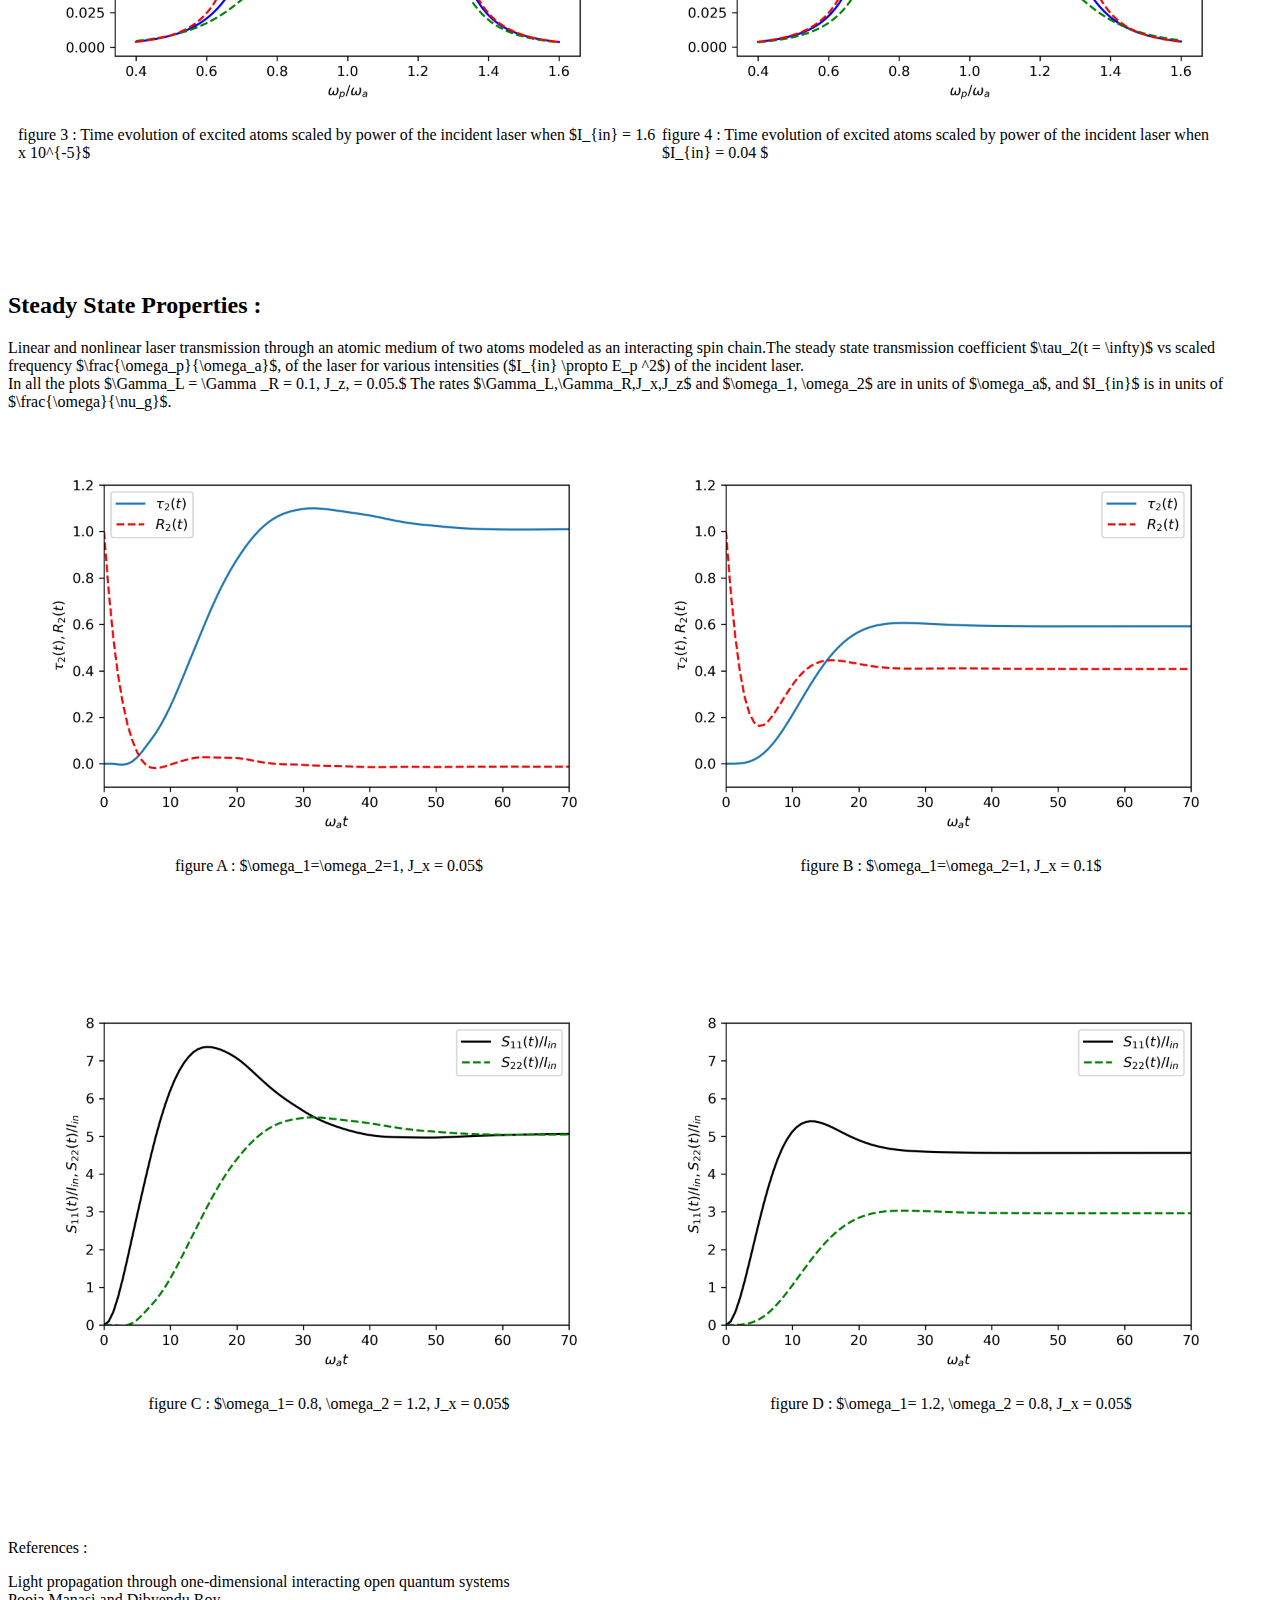
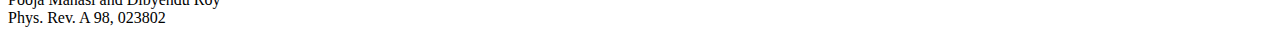
==== commit 4a6da409: "Update light.html" ====
--- a/light/light.html
+++ b/light/light.html
@@ -134,8 +134,8 @@
 </div>
 
 
-<p>
-<h2>Steady State Properties :</h2>
+
+<p><h2>Steady State Properties :</h2>
 <p>
 Linear and nonlinear laser transmission through an atomic medium of
 two atoms modeled as an interacting spin chain.The steady state
@@ -168,8 +168,7 @@
 		</div>
 	</div>
 </div>
-<h2>References : <\h2>
-	<p>
+<p>References : <p>
 Light propagation through one-dimensional interacting open quantum systems<br>
 Pooja Manasi and Dibyendu Roy<br>
 Phys. Rev. A 98, 023802 
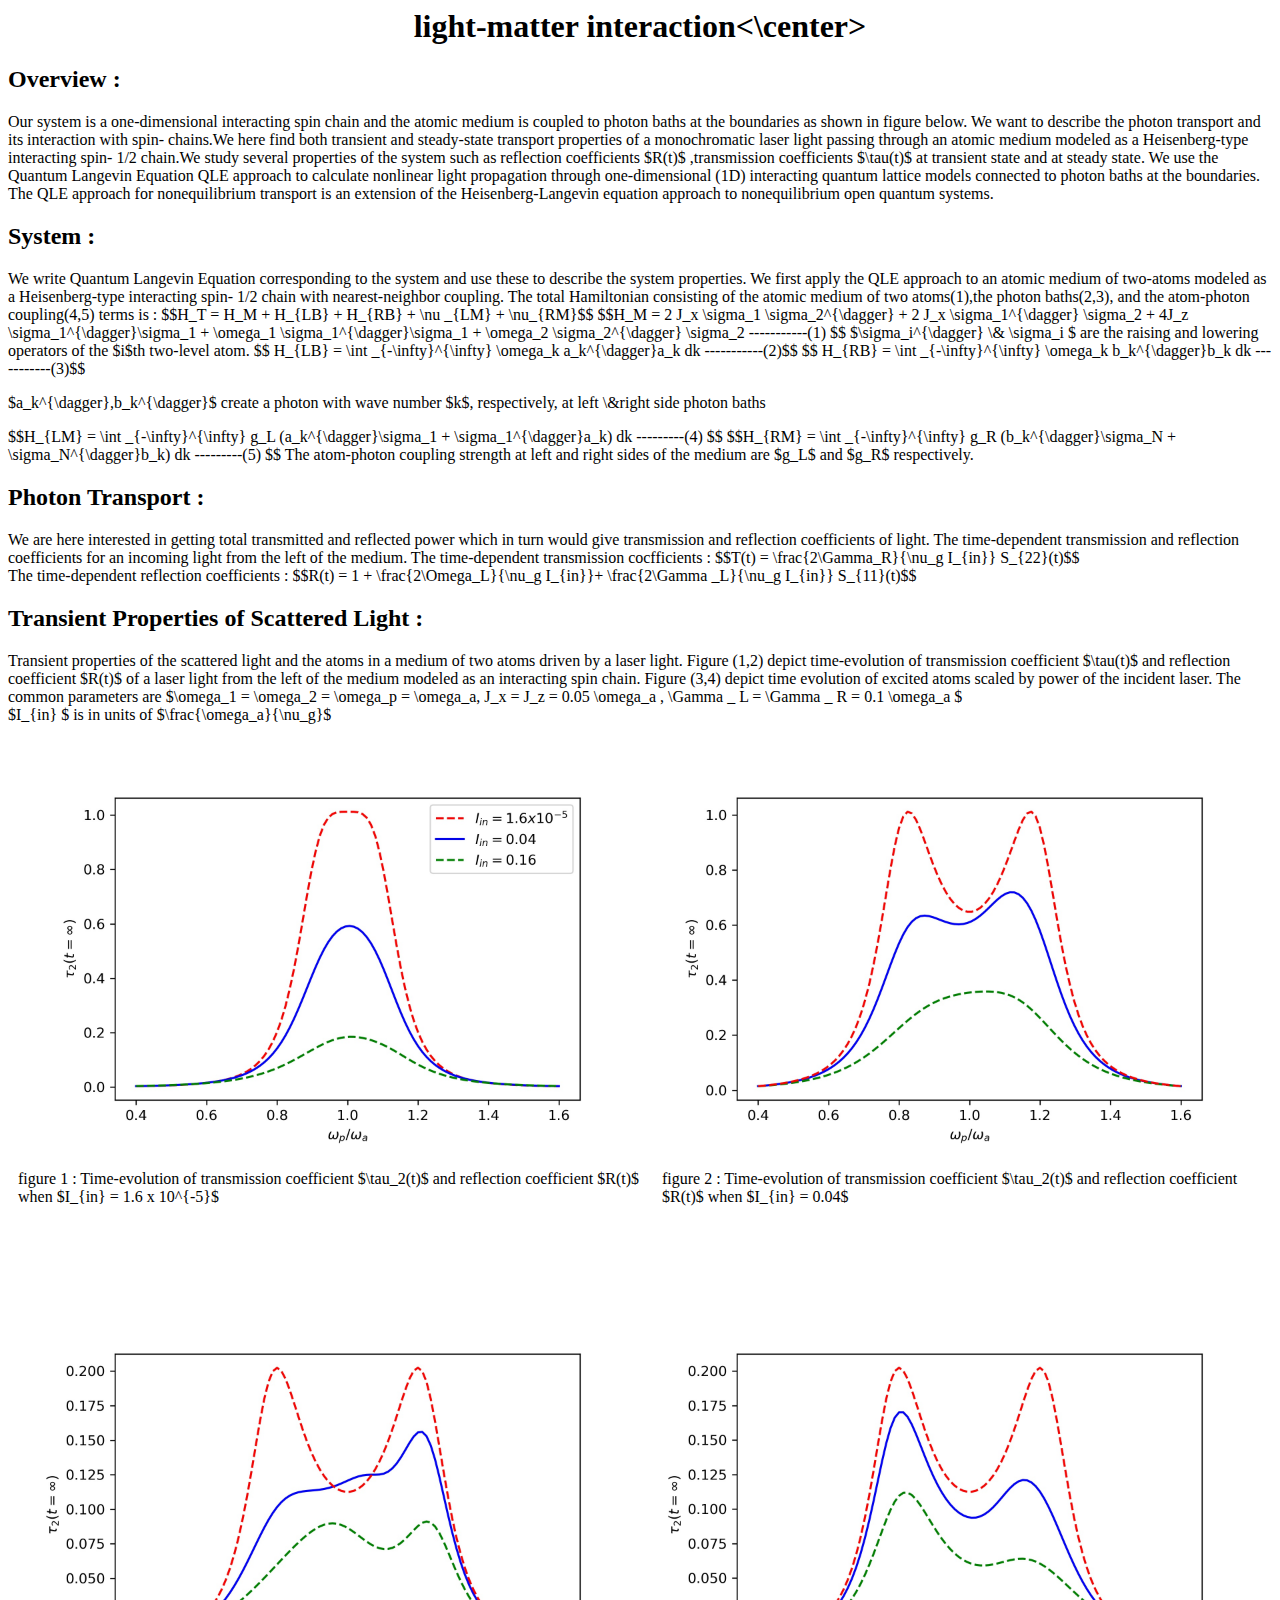
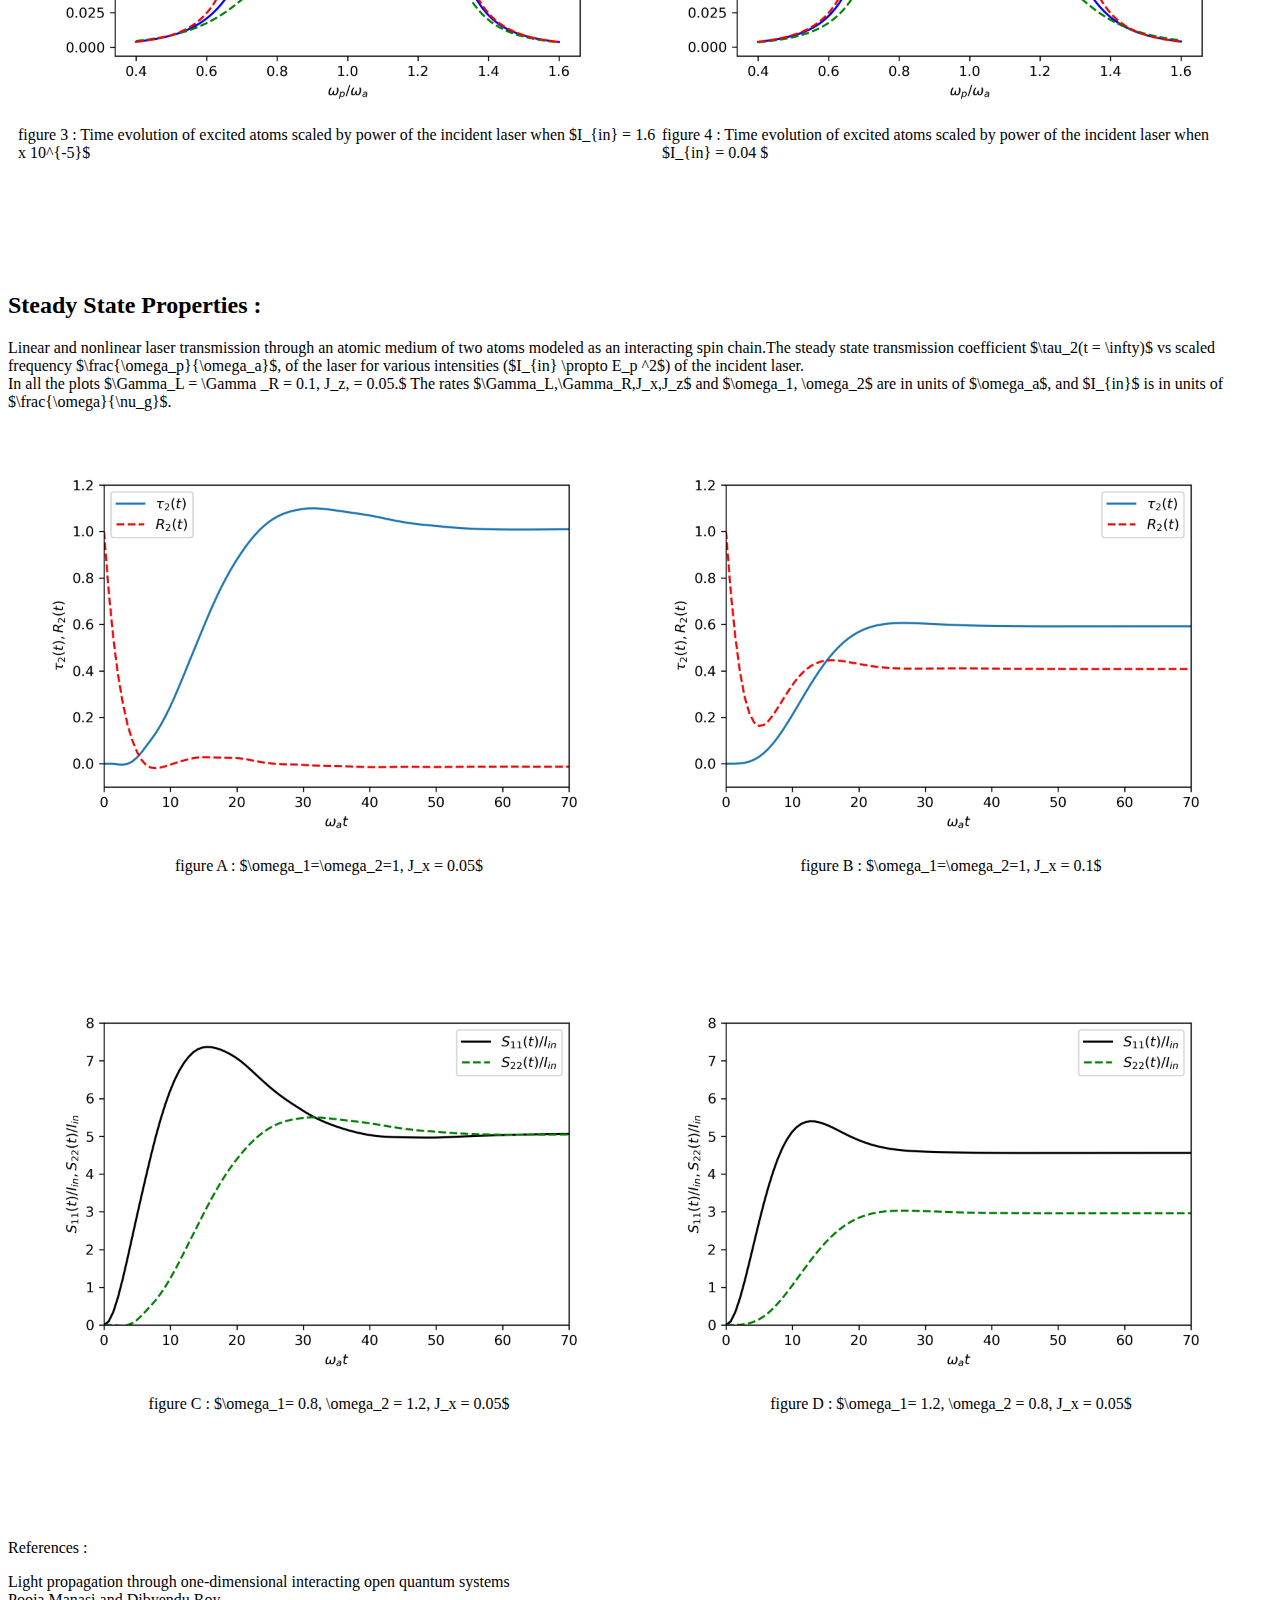
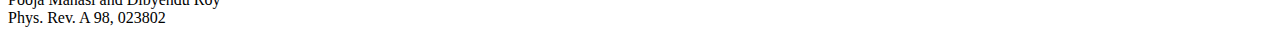
==== commit cc7464e3: "Update light.html" ====
--- a/light/light.html
+++ b/light/light.html
@@ -38,7 +38,7 @@
 	</style>
 </head>
 <body>
-	<h1>light-matter interaction</h1>
+	<h1><center>light-matter interaction<\center></h1>
 
 <h2>Overview :</h2>
 
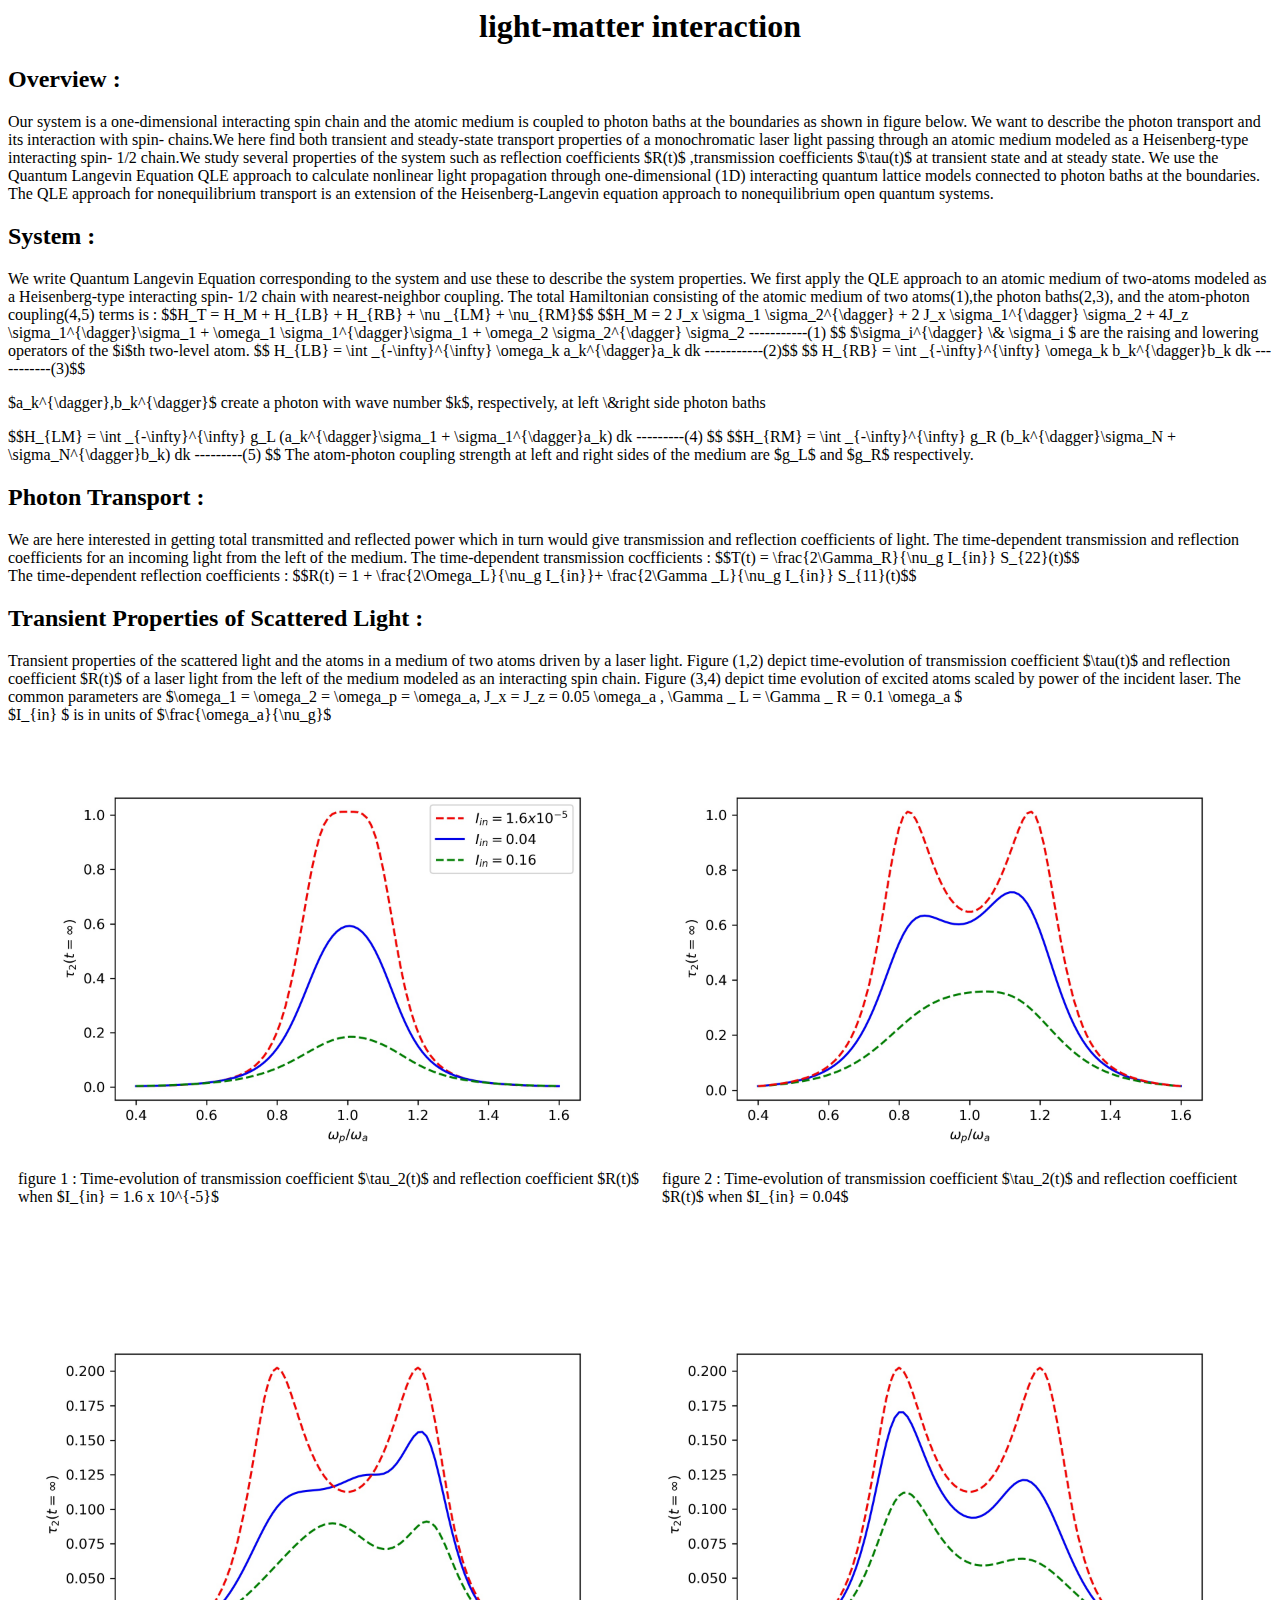
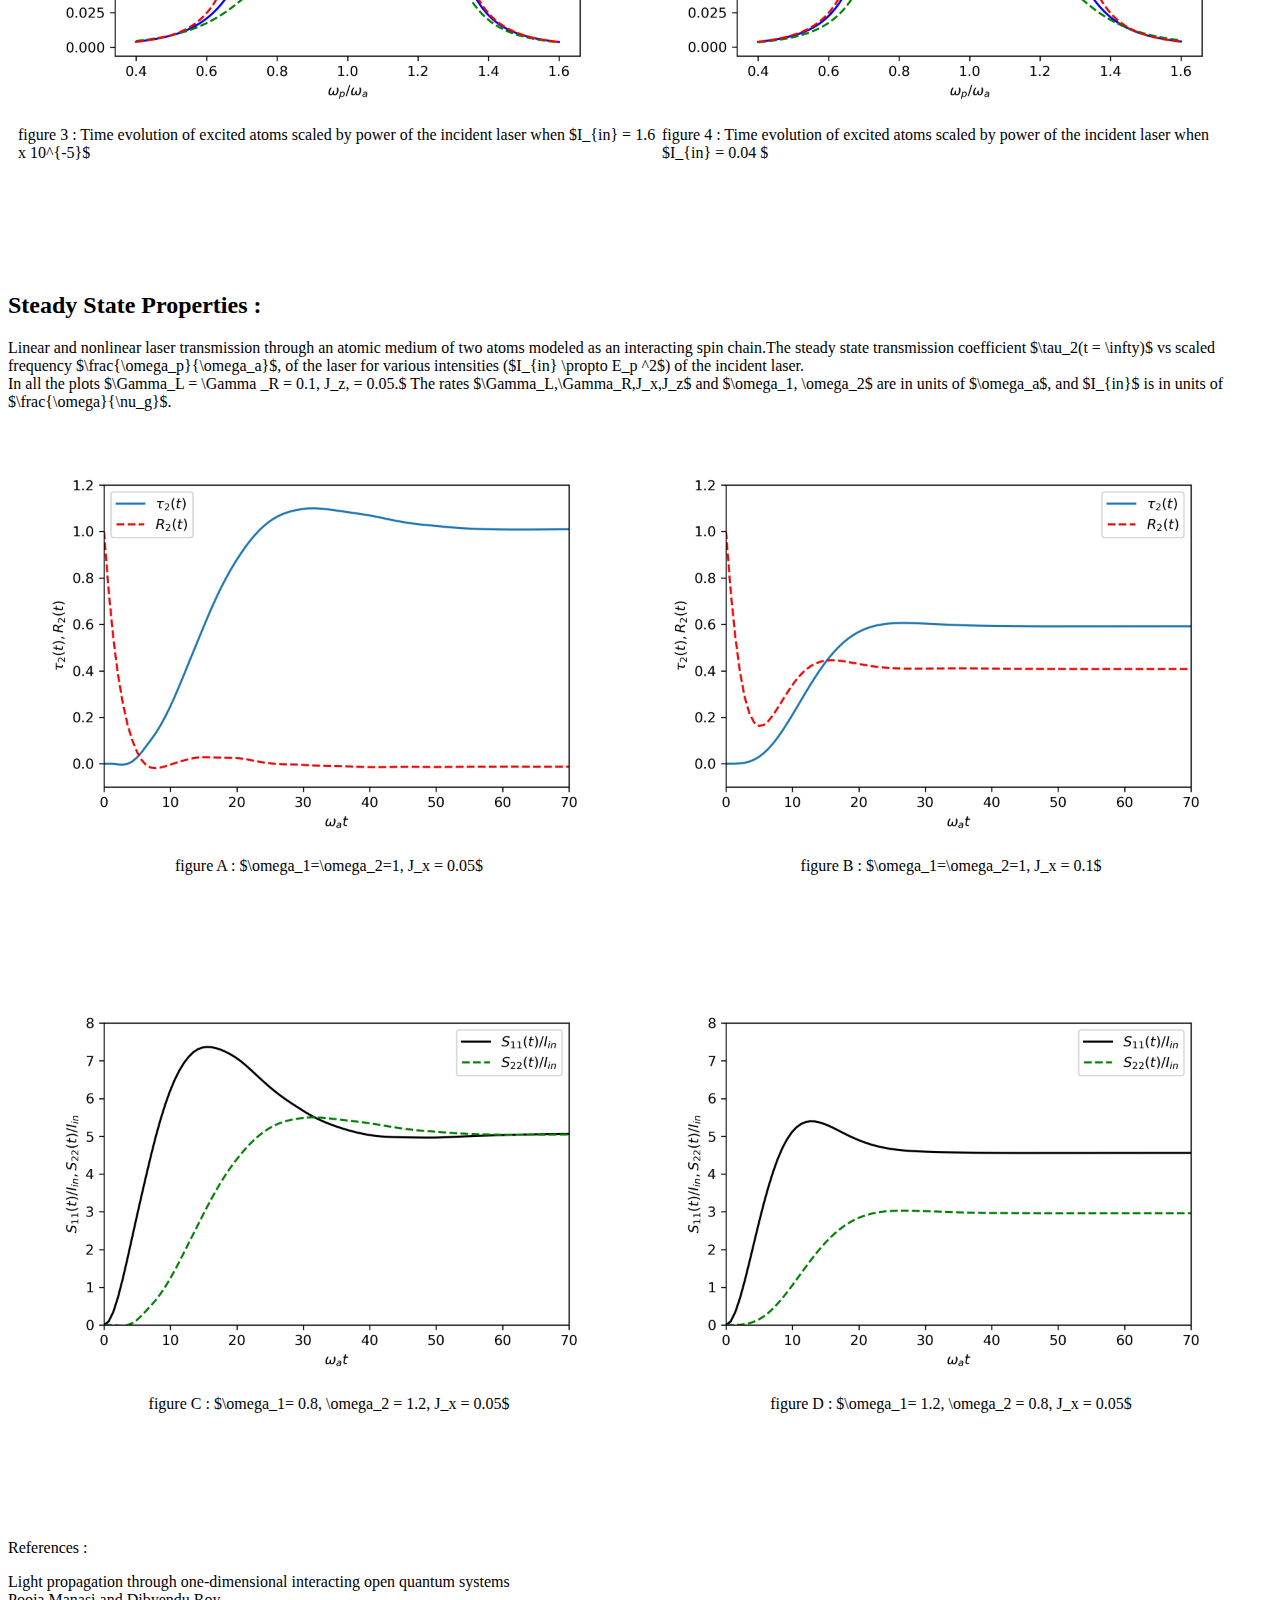
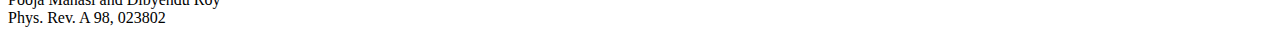
==== commit 3809ca09: "Update light.html" ====
--- a/light/light.html
+++ b/light/light.html
@@ -38,7 +38,7 @@
 	</style>
 </head>
 <body>
-	<h1><center>light-matter interaction<\center></h1>
+	<h1><center>light-matter interaction</h1>
 
 <h2>Overview :</h2>
 
